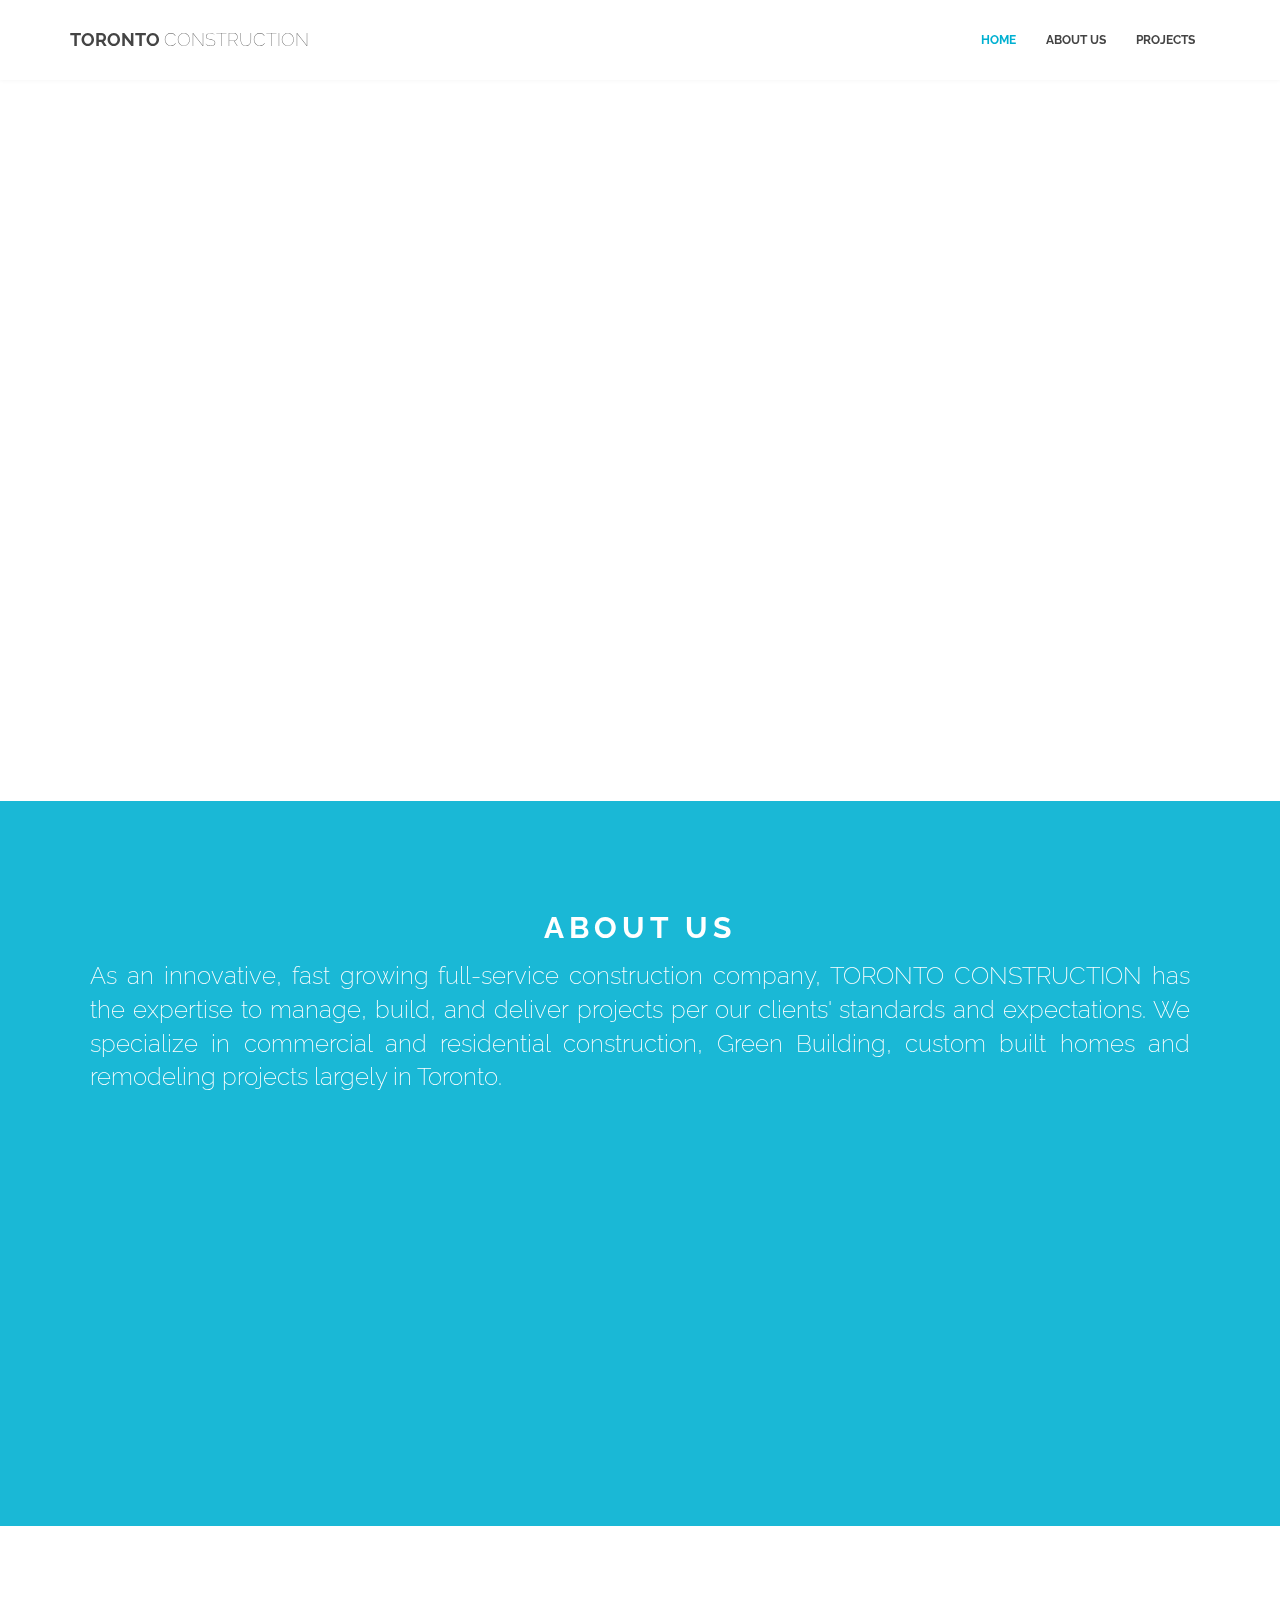
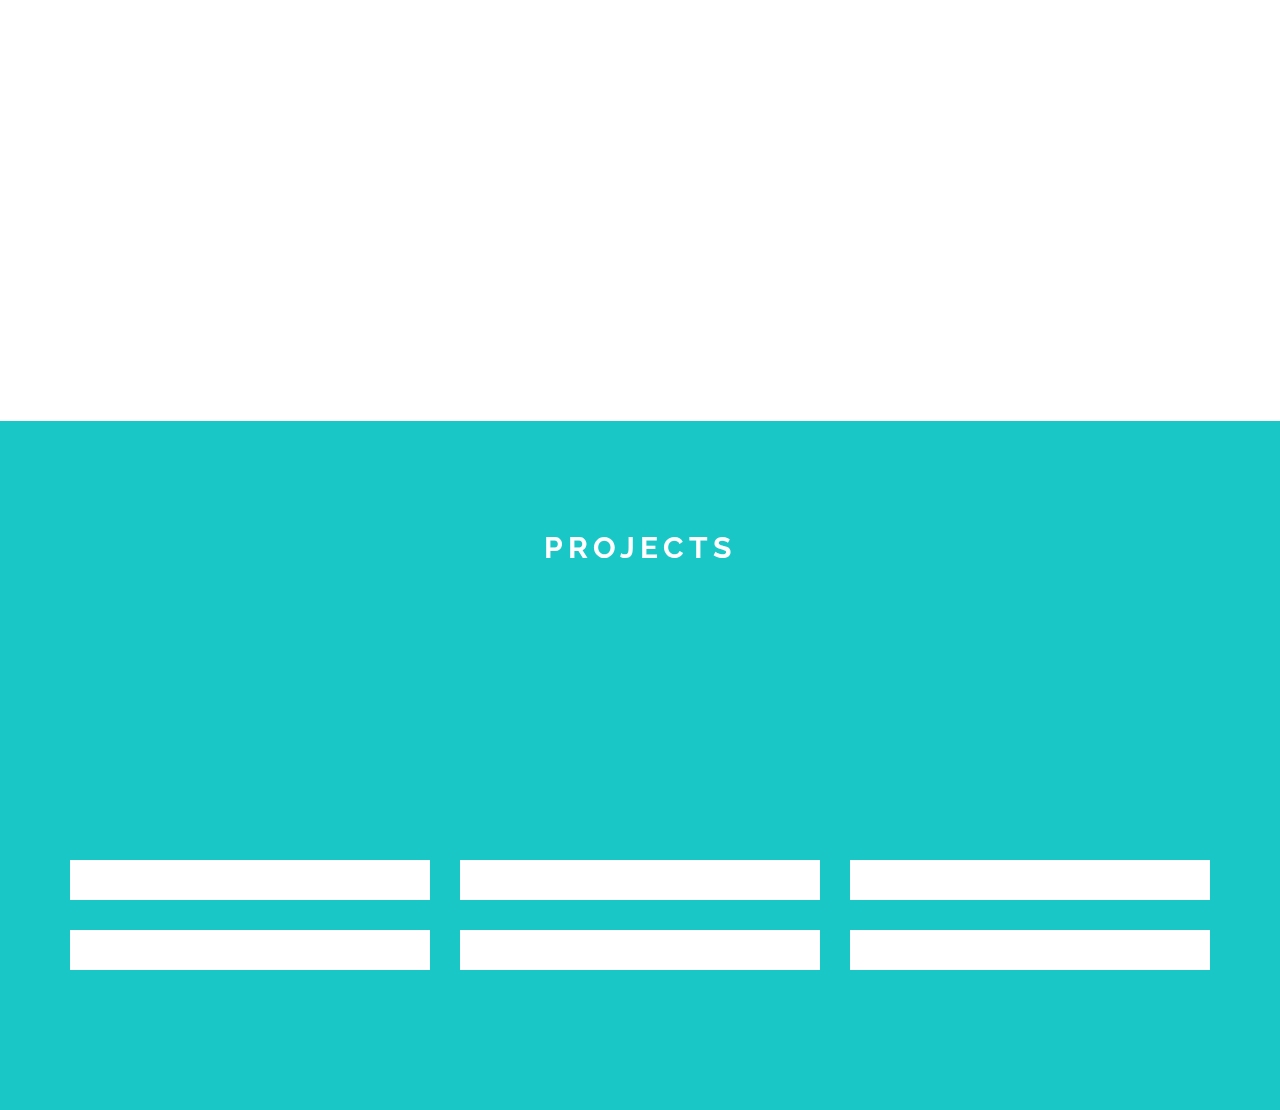
==== public/index.html @ dda2f096 "Second commit" ====
<!DOCTYPE html>
<html lang="en">

<head>

    <meta charset="utf-8">
    <meta name="viewport" content="width=device-width, initial-scale=1.0">

    <title>Toronto Construction</title>

	  <!-- Styles -->
	  <link rel='stylesheet' href='assets/css/bootstrap.min.css'>
	  <link rel='stylesheet' href='assets/css/animate.min.css'>
	  <link rel='stylesheet' href="assets/css/font-awesome.min.css"/>
	  <link rel='stylesheet' href="assets/css/style.css"/>
	
	  <!-- Fonts -->
	  <link href='http://fonts.googleapis.com/css?family=Raleway:200,300,400,500,600,700,800' rel='stylesheet' type='text/css'>

	  <!-- HTML5 shim and Respond.js IE8 support of HTML5 elements and media queries -->
	  <!--[if lt IE 9]>
	  	  <script src="https://oss.maxcdn.com/libs/html5shiv/3.7.0/html5shiv.js"></script>
	  	  <script src="https://oss.maxcdn.com/libs/respond.js/1.3.0/respond.min.js"></script>
	  <![endif]-->
			
	  <!-- Favicon -->
    <link rel="shortcut icon" href="/img/favicon.png" type="image/png">

    <script src="bower_components/angular/angular.js"></script>
    <script src="core/app-nav/app-nav.module.js"></script>
    <script src="core/app-nav/app-nav.component.js"></script>
    <script src="app.module.js"></script>

</head>

<body> 
<div id="parallax"> </div>

<header id="header" class="navbar navbar-inverse navbar-fixed-top" role="banner">
  <div class="container">
	  <div class="navbar-header">
  		<a href="#home" class="navbar-brand">TORONTO <span class="lighter">CONSTRUCTION</span></a>
	  </div>

	<nav class="collapse navbar-collapse bs-navbar-collapse navbar-right" role="navigation">
	<ul class="nav navbar-nav">
		<li>
		<a href="#home">Home</a>
		</li>
		<li>
		<a href="#about">About us</a>
		</li>
		<li>
		<a href="#gallery">Projects</a>
		</li>
		<!--<li>
		<a href="#slider">Testimonials</a>
		</li>
		<li>
		<a href="#faq">FAQ</a>
		</li>
		<li>
		<a href="#contactarea">Contact</a>
		</li>-->
	</ul>
	</nav>
</div>
</header>

<!-- HOME
	================================================== -->
<section id="home" class="section">
<div class="container">
	<div class="row">
		<div class="row align-items-center">
			<div class="hometext">
				<h1 class="wow bounceInDown" data-wow-duration="1s" data-wow-delay="0.1s">TORONTO <span class="lighter">CONSTRUCTION</span></h1>
				<p class="lead wow zoomIn" data-wow-duration="2s" data-wow-delay="0.5s">
					Leading High Performance Builder & Renovator
				</p>
			</div>
		</div>
	</div>
</div>
</section>

<!-- About us
	================================================== -->
<section id="about" class="parallax section" style="background-image: url(http://themepush.com/demo/runcharity/assets/img/1.jpg);">
<div class="wrapsection">
	<div class="parallax-overlay" style="background-color: #01b0d1;opacity:0.9;"></div>
	<div class="container">
		<div class="row">
			<div class="col-md-12">
				<!-- Title -->
				<div class="maintitle">
					<h3 class="section-title"><strong>ABOUT US</strong></h3>
					<p class="lead">
						As an innovative, fast growing full-service construction company, 
            TORONTO CONSTRUCTION has the expertise to manage, build, and deliver 
            projects per our clients' standards and expectations. We specialize 
            in commercial and residential construction, Green Building, 
            custom built homes and remodeling projects largely in Toronto.
					</p>
				</div>
			</div>

			<div class="col-md-4 col-sm-6">
				<div class="service-box wow flipInY" data-wow-duration="1.5s" data-wow-delay="0.1s">
					<span class="glyphicon glyphicon-stats"></span>
					<p>
						Our success can be attributed to our philosophy  transparency throughout the construction process.
          </p>
				</div>
			</div>
			<div class="col-md-4 col-sm-6">
				<div class="service-box wow flipInY" data-wow-duration="1.5s" data-wow-delay="0.2s">
					<span class="glyphicon glyphicon-tree-deciduous"></span>
					<p>
						Although headquartered in Banner Elk, North Carolina, we also have an office in Blowing Rock for your convenience.
					</p>
				</div>
			</div>
			<div class="col-md-4 col-sm-6">

				<div class="service-box wow flipInY" data-wow-duration="1.5s" data-wow-delay="0.4s">
					<span class="glyphicon glyphicon-usd"></span>
					<p>
						We work with our clients to meet and to exceed their expectations for budget, schedule and quality.
					</p>
				</div>

      
      </div>
		</div>
	</div>
</div>
</section>

<!-- Projects
	================================================== -->
<section class="parallax section" style="background-image: url(../../assets/img/landing-page/landing-page1.jpg);">
	<div class="wrapsection">
	<div class="parallax-overlay"></div>
	<div class="container">
		<div class="row">
			<div class="col-md-12 sol-sm-12">
				<div class="maintitle">
					<h3 class="section-title justtitle">Residential</h3>
					<p class="lead bottom0 wow bounceInUp">
						TORONTO CONSTRUCTION takes pride in building your dream custom home and understands that it is an exciting, and sometimes, intimidating journey.
					</p>
				</div>
			</div>
		</div>
	</div>
	</div>
</section>
<section id="gallery" class="parallax section" style="background-image: url(http://themepush.com/demo/runcharity/assets/img/2.jpg);">
<div class="wrapsection">
	<div class="parallax-overlay" style="background-color:#00c1c1;opacity:0.9;"></div>
	<div class="container">
		<div class="row">
			<div class="col-md-12 sol-sm-12">
				<div class="maintitle">
					<h3 class="section-title">Projects</h3>
					<p class="lead wow flipInX">
						Our promise to you is to be there every step of the way, 
						helping you navigate through all aspects of the building process. 
						Our projects are successful thanks to communicating and working 
						closely with our clients and carefully chosen group of architects, 
						engineers, subcontractors and suppliers. Establishing a budget, 
						putting together a construction schedule, understanding the permit
						process and working through the many design decisions along the way,
						are only a few of the key aspects of our collaboration with our clients.
					</p>
				</div>
			</div>
			
			<div class="col-md-4">
				<a href="../../assets/img/projects/1.jpg" title="This is the description">
					<img src="../../assets/img/projects/1.jpg"; alt="" class="image-responsive">
					<div class="description">
						<!--<span class="caption">This is <b>awesome</b></span> -->
						<!--<span class="camera"><i class="fa fa-camera"></i></span>-->
						<div class="clearfix"></div>
					</div>			
				</a>
			</div>
			<div class="col-md-4">
				<a href="../../assets/img/projects/2.jpg" title="This is the description">
				<img src="../../assets/img/projects/2.jpg" alt="" class="image-responsive">
					<div class="description">
						<!--<span class="caption">Great <b>marathon</b></span> -->
						<!--<span class="camera"><i class="fa fa-link"></i></span>-->
						<div class="clearfix"></div>
					</div>
				</a>
			</div>
			<div class="col-md-4">
				<a href="../../assets/img/projects/3.jpg" title="This is the description">
				<img src="../../assets/img/projects/3.jpg" alt="" class="image-responsive">					
					<div class="description">
						<!--<span class="caption">Running <b>miles</b></span> -->
						<!--<span class="camera"><i class="fa fa-heart"></i></span>-->
						<div class="clearfix"></div>
					</div>
				</a>
			</div>
			<div class="col-md-4">
				<a href="../../assets/img/projects/4.jpg" title="This is the description">
				<img src="../../assets/img/projects/4.jpg" alt="" class="image-responsive">					
					<div class="description">
						<!--<span class="caption">Young <b>volunteers</b></span> -->
						<!--<span class="camera"><i class="fa fa-tachometer"></i></span>-->
						<div class="clearfix"></div>
					</div>
				</a>
			</div>
			<div class="col-md-4">
				<a href="../../assets/img/projects/5.jpg" title="This is the description">
				<img src="../../assets/img/projects/5.jpg" alt="" class="image-responsive">					
					<div class="description">
						<!--<span class="caption">Charity <b>concerts</b></span> -->
						<!--<span class="camera"><i class="fa fa-microphone"></i></span>-->
						<div class="clearfix"></div>
					</div>
				</a>
			</div>
			<div class="col-md-4">
				<a href="../../assets/img/projects/6.jpg" title="This is the description">
				<img src="../../assets/img/projects/6.jpg" alt="" class="image-responsive">					
					<div class="description">
						<!--<span class="caption">Generous <b>sponsors</b></span> -->
						<!--<span class="camera"><i class="fa fa-coffee"></i></span>-->
						<div class="clearfix"></div>
					</div>
				</a>
			</div>
		</div>
	</div>
</div>
</section>

<!-- Text Carousel
	================================================== -->
<!--<section id="slider" class="parallax section" style="background-image: url(http://themepush.com/demo/runcharity/assets/img/4.jpg);">
<div class="wrapsection">
	<div class="container">
		<div class="row">
			<div class="col-md-12">
				<div id="Carousel" class="carousel slide">
					<ol class="carousel-indicators">
						<li data-target="#Carousel" data-slide-to="0" class="active"></li>
						<li data-target="#Carousel" data-slide-to="1"></li>
						<li data-target="#Carousel" data-slide-to="2"></li>
					</ol>
					<div class="carousel-inner">
						<div class="item active">
							<blockquote>
								<p class="lead">
									You have not lived today until you have done something for someone who can never repay you.
								</p>
								<small>John Bunyan, Marathon</small>
							</blockquote>
						</div>
						<div class="item">
							<blockquote>
								<p class="lead">
									The simplest acts of kindness are by far more powerful then a thousand heads bowing in prayer.
								</p>
								<small>Mahatma Gandhi</small>
							</blockquote>
						</div>
						<div class="item">
							<blockquote>
								<p class="lead">
									There is no exercise better for the heart than reaching down and lifting people up.
								</p>
								<small>John Holmes, Organizer</small>
							</blockquote>
						</div>
					</div>
					<a class="left carousel-control" href="#Carousel" data-slide="prev">
					<span class="glyphicon glyphicon-chevron-left"></span>
					</a>
					<a class="right carousel-control" href="#Carousel" data-slide="next">
					<span class="glyphicon glyphicon-chevron-right"></span>
					</a>
				</div>
			</div>
		</div>
	</div>
</div>
</section>-->

<!-- FAQ
	================================================== -->
<!--<section id="faq" class="section">
<div class="wrapsection">
	<div class="container">
		<div class="row">
			<div class="col-md-12 sol-sm-12">
				<div class="maintitle">
					<h3 class="section-title">Conditions of <span class="wow bounceInRight">Participation</span></h3>
					<p class="lead">
						Sed gravida, tortor in tincidunt sagittis, ligula lacus ultrices justo, sed mattis sem sem ut ex. Ut nunc elit, auctor et quam sit amet, convallis purus.
					</p>
				</div>
			</div>
		</div>
		<div class="row">
			<div class="col-md-4 col-sm-12">
				<div class="faq-block wow bounceInDown" data-wow-duration="1.5s" data-wow-delay="0s">
					<div class="panel-group">
						<div class="panel panel-default">
							<div class="panel-heading">
								<h4 class="panel-title">
								<a data-toggle="collapse" data-parent="#accordion" href="#collapseOne">
								How old can I be? </a>
								</h4>
							</div>
							<div id="collapseOne" class="panel-collapse collapse">
								<div class="panel-body">
									 How old. This is the detailed answer. It is a long established fact that a reader will be distracted by the readable content of a page when looking at its layout.
								</div>
							</div>
						</div>
						<div class="panel panel-default">
							<div class="panel-heading">
								<h4 class="panel-title">
								<a data-toggle="collapse" data-parent="#accordion" href="#collapseTwo">
								Can we donate clothes? </a>
								</h4>
							</div>
							<div id="collapseTwo" class="panel-collapse collapse">
								<div class="panel-body">
									 Can we? This is the detailed answer. It is a long established fact that a reader will be distracted by the readable content of a page when looking at its layout.
								</div>
							</div>
						</div>
						<div class="panel panel-default">
							<div class="panel-heading">
								<h4 class="panel-title">
								<a data-toggle="collapse" data-parent="#accordion" href="#collapseThree">
								How many miles to run ? </a>
								</h4>
							</div>
							<div id="collapseThree" class="panel-collapse collapse">
								<div class="panel-body">
									 So how many. This is the detailed answer. It is a long established fact that a reader will be distracted by the readable content of a page when looking at its layout.
								</div>
							</div>
						</div>
					</div>
				</div>
			</div>
			<div class="col-md-4 col-sm-12">
				<div class="faq-block wow bounceInDown" data-wow-duration="1.5s" data-wow-delay="0.1s">
					<div class="panel-group">
						<div class="panel panel-default">
							<div class="panel-heading">
								<h4 class="panel-title">
								<a data-toggle="collapse" data-parent="#accordion" href="#collapseFour">
								Can we show sponsors? </a>
								</h4>
							</div>
							<div id="collapseFour" class="panel-collapse collapse">
								<div class="panel-body">
									 Sponsors. This is the detailed answer. It is a long established fact that a reader will be distracted by the readable content of a page when looking at its layout.
								</div>
							</div>
						</div>
						<div class="panel panel-default">
							<div class="panel-heading">
								<h4 class="panel-title">
								<a data-toggle="collapse" data-parent="#accordion" href="#collapseFive">
								Are there free drinks? </a>
								</h4>
							</div>
							<div id="collapseFive" class="panel-collapse collapse">
								<div class="panel-body">
									 Drinks. This is the detailed answer. It is a long established fact that a reader will be distracted by the readable content of a page when looking at its layout.
								</div>
							</div>
						</div>
						<div class="panel panel-default">
							<div class="panel-heading">
								<h4 class="panel-title">
								<a data-toggle="collapse" data-parent="#accordion" href="#collapseSix">
								Is medical exam free ? </a>
								</h4>
							</div>
							<div id="collapseSix" class="panel-collapse collapse">
								<div class="panel-body">
									 Medical. This is the detailed answer. It is a long established fact that a reader will be distracted by the readable content of a page when looking at its layout.
								</div>
							</div>
						</div>
					</div>
				</div>
			</div>
			<div class="col-md-4 col-sm-12">
				<div class="faq-block wow bounceInDown" data-wow-duration="1.5s" data-wow-delay="0.2s">
					<div class="panel-group">
						<div class="panel panel-default">
							<div class="panel-heading">
								<h4 class="panel-title">
								<a data-toggle="collapse" data-parent="#accordion" href="#collapseSeven">
								Do you help with passport? </a>
								</h4>
							</div>
							<div id="collapseSeven" class="panel-collapse collapse">
								<div class="panel-body">
									 Passport. This is the detailed answer. It is a long established fact that a reader will be distracted by the readable content of a page when looking at its layout.
								</div>
							</div>
						</div>
						<div class="panel panel-default">
							<div class="panel-heading">
								<h4 class="panel-title">
								<a data-toggle="collapse" data-parent="#accordion" href="#collapseEight">
								What routes should one follow? </a>
								</h4>
							</div>
							<div id="collapseEight" class="panel-collapse collapse">
								<div class="panel-body">
									 Routes. This is the detailed answer. It is a long established fact that a reader will be distracted by the readable content of a page when looking at its layout.
								</div>
							</div>
						</div>
						<div class="panel panel-default">
							<div class="panel-heading">
								<h4 class="panel-title">
								<a data-toggle="collapse" data-parent="#accordion" href="#collapseNine">
								Do I have to pay a tax? </a>
								</h4>
							</div>
							<div id="collapseNine" class="panel-collapse collapse">
								<div class="panel-body">
									 Tax. This is the detailed answer. It is a long established fact that a reader will be distracted by the readable content of a page when looking at its layout.
								</div>
							</div>
						</div>
					</div>
				</div>
			</div>
		</div>
	</div>
</div>
</section>-->

<!-- Random
	================================================== -->
<!--<section class="whitecolor parallax section" style="background-image: url(http://themepush.com/demo/runcharity/assets/img/5.jpg);">
<div class="wrapsection">
	<div class="container">
	<div class="row">
		<div class="col-md-12 sol-sm-12">
			<div class="maintitle">
				<h3 class="section-title justtitle">Charity <span class="wow flipInX">&amp; love</span> are the same</h3>
				<p class="lead bottom0">
					 Fusce fermentum lectus id turpis suscipit, ut egestas magna volutpat. Donec a purus tellus. Nunc ut dolor eu est gravida auctor quis vitae.
				</p>
			</div>
		</div>
	</div>
	</div>
</div>
</section>-->

<!-- Contact
	================================================== -->
<!--<section id="contactarea" class="parallax section" style="background-image: url(http://themepush.com/demo/runcharity/assets/img/map.png);">
<div class="wrapsection">
	<div class="parallax-overlay" style="background-color: #1cbb9b;opacity:0.95;"></div>
	<div class="container">
		<div class="row">
			<div class="col-md-12">
				<div class="maintitle">
					<h3 class="section-title">Get in Touch</h3>
					<p class="lead">
						If you have questions about our events, don't hesitate to send us your message. This is a real working contact form, test it!
					</p>
				</div>
				<form id="contact" name="contact" method="post" class="text-left">
					<fieldset>
						<div class="row">
							<div class="col-md-4 wow fadeIn animated animated" data-wow-delay="0.1s" data-wow-duration="2s">
								<label for="name">Name<span class="required">*</span></label>
								<input type="text" name="name" id="name" size="30" value="" required/>
							</div>
							<div class="col-md-4 wow fadeIn animated" data-wow-delay="0.3s" data-wow-duration="2s">
								<label for="email">Email<span class="required">*</span></label>
								<input type="text" name="email" id="email" size="30" value="" required/>
							</div>
							<div class="col-md-4 wow fadeIn animated" data-wow-delay="0.3s" data-wow-duration="2s">
								<label for="phone">Phone</label>
								<input type="text" name="phone" id="phone" size="30" value=""/>
							</div>
						</div>
						<div class="wow fadeIn animated" data-wow-delay="0.3s" data-wow-duration="1.5" style="margin-top:15px;">
							<label for="message">Message<span class="required">*</span></label>
							<textarea name="message" id="message" required></textarea>
						</div>
						<div class="wow fadeIn animated" data-wow-delay="0.3" data-wow-duration="1.5s">
							<input id="submit" type="submit" name="submit" value="Send"/>
						</div>
					</fieldset>
				</form>
				<div id="success">		
					<p class="contactalert">
						Your message was sent succssfully! I will be in touch as soon as I can.
					</p>			
				</div>
				<div id="error">			
					<p class="contactalert">
						 Something went wrong, try refreshing and submitting the form again.
					</p>			
				</div>
			</div>
		</div>
	</div>
</div>
</section>-->

<!-- Credits 
=============================================== -->
<!--<section id="credits" class="text-center">
	<span class="social wow zoomIn">
	<a href="#"><i class="fa fa-facebook"></i></a>
	<a href="#"><i class="fa fa-twitter"></i></a>
	<a href="#"><i class="fa fa-skype"></i></a>
	<a href="#"><i class="fa fa-linkedin"></i></a>
	<a href="#"><i class="fa fa-pinterest"></i></a>
	<a href="#"><i class="fa fa-google-plus"></i></a>
	</span><br/>
	Copyright &copy; <a href="#">Your Agency</a> 
	<br/>Template By <i class="fa fa-heart"></i> WowThemes.Net
</section>-->


<script src="assets/js/jquery.min.js"></script>
<script src="assets/js/bootstrap.min.js"></script>
<script src="assets/js/waypoints.min.js"></script>
<script src="assets/js/jquery.scrollTo.min.js"></script>
<script src="assets/js/jquery.localScroll.min.js"></script>
<script src="assets/js/jquery.magnific-popup.min.js"></script>
<script src="assets/js/validate.js"></script>
<script src="assets/js/common.js"></script>
</body>

</html>
---- public/assets/css/style.css ----
body {
	color:#444;
	font:normal 16px "Raleway","Helvetica Neue",Helvetica,Arial,sans-serif;
	font-weight:300;
	background-color:#fff;
	overflow-x:hidden;
	line-height:1.5;
}
a {
	color:#3498db;
	cursor:pointer;
	text-decoration:none;
		-moz-transition:all .2s;
	-o-transition:all .2s;
	-webkit-transition:all .2s;
	transition:all .2s;
}
a:hover,a:focus {
	color:#3498db;
	outline:none;
	text-decoration:none;
}
h1,h2,h3,h4,h5,h6,.h1,.h2,.h3,.h4,.h5,.h6 {
	font-family:"Raleway","Helvetica Neue",Helvetica,Arial,sans-serif;
	font-weight:bold;
	margin-bottom:15px;
	margin-top:0;
}
h1 {
	font-size:38px;
}
h2 {
	font-size:32px;
}
h3 {
	font-size:24px;
	display:block;
}
h4 {
	font-size:20px;
}
h5 {
	font-size:18px;
}
h6 {
	font-size:16px;
}
p.lead {
	font-size:24px;
	font-weight:200;
}
p {
	margin-bottom:20px;
}
p:last-child {
	margin-bottom:0;
}
ul,ol {
	margin-bottom:20px;
}
blockquote {
	padding-top:0;
	padding-bottom:0;
	border-color:#1ABC9C;
}
blockquote small {
	color:inherit;
}
pre {
	background-color:rgba(255,255,255,.5);
	border-color:rgba(0,0,0,.1);
	margin-bottom:20px;
}
.lighter {
	font-weight:100;
}
img {
	max-width: 100%;
}

/*	Home	==================================================*/
#home {
	margin-top:140px;
	padding:0;
	color:#FFF;
}
#home .hometext {
	padding-top:50px;
	padding-bottom: 510px;
	text-align: center;
}
#home h1 {
	font-size:50px;
}
#home p.lead {
	font-size:1.4em;
}
#home .btn {
	font-size:12px;
}

/*	Section	==================================================*/

.active-section {
	top:0px;
}
.navbar.active-section {
	top:0 !important;
}
.section-title {
	text-transform:uppercase;
	font-size:30px;
	letter-spacing:5px;
}
.whitecolor {
	color: #fff;
}
/*	Button & Label	==================================================*/
.alert {
	color:#FFF;
	border:none;
}
[class^="alert-"] .alert-link,[class*=" alert-"] .alert-link {
	color:#FFF;
	font-weight:300;
	text-decoration:underline;
}
.btn,.label {
	border-radius:0px;
	-moz-border-radius:0px;
	-webkit-border-radius:0px;
	-moz-transition:all .2s;
	-o-transition:all .2s;
	-webkit-transition:all .2s;
	transition:all .2s;
}
.btn {
	font-weight:400;
	text-transform:uppercase;
	font-size:13px;
	letter-spacing:3px;
}
.btn:hover,.btn:focus {
	outline:none;
}
.btn-link {
	color:#1abc9c;
}
.btn-link:hover,.btn-link:focus {
	color:#16a085;
}
.btn-default,.label-default {
	border-color:#FFF;
	color:#fff;
	background-color:transparent;
	border-width:2px;
	padding:15px 20px;
}
.btn-default:hover,.btn-default:focus {
	background-color:#F9FAFD;
	border-color:#F9FAFD;
	color:#444;
}
.btn-success,.label-success,.alert-success {
	background-color:#FFF;
	border-color:#FFF;
	color:#1E2024;
}
.btn-success:hover,.btn-success:focus {
	border-color:#FFF;
	background-color:#FFF;
	color:#000;
}
.btn-primary,.label-primary {
	background-color:#444;
	border-color:#444;
}
.btn-primary:hover,.btn-primary:focus {
	background-color:#d33c00;
	border-color:#d33c00;
}
.btn-info,.label-info,.alert-info {
	background-color:#FFF;
	border-color:#FFF;
	color:#01B0D1;
}
.btn-info:hover,.btn-info:focus {
	background-color:#FFF;
	border-color:#FFF;
	color:#0299b8;
}
.btn-warning,.label-warning,.alert-warning {
	background-color:#e67e22;
	border-color:#e67e22;
}
.btn-warning:hover,.btn-warning:focus {
	background-color:#d35400;
	border-color:#d35400;
}
.btn-danger,.label-danger,.alert-danger {
	background-color:#e74c3c;
	border-color:#e74c3c;
}
.btn-danger:hover,.btn-danger:focus {
	background-color:#c0392b;
		border-color: #c0392b;
}
/*	Tab & Collapse Skin	==================================================*/
.tab-pane {
	padding:15px 0;
	margin-bottom:5px;
}
.nav-tabs {
	border-bottom-color:#ecf0f1;
}
.nav-tabs>li>a {
	padding:10px 0;
	margin-right:30px;
	color:inherit;
	font-size:16px;
	border:none;
	border-bottom:1px solid rgba(255,255,255,0);
}
.nav .open>a,.nav .open>a:hover,.nav .open>a:focus {
	background:transparent;
	border:none;
	border-color:rgba(255,255,255,0);
}
.nav>li>a:hover,.nav>li>a:focus {
	background-color:#ecf0f1;
}
.nav-tabs>li>a:hover,.nav-tabs>li>a:focus {
	color:#1abc9c;
	background:transparent;
}
.nav-tabs>li.active>a,.nav-tabs>li.active>a:hover,.nav-tabs>li.active>a:focus {
	background:transparent;
	border:none;
	color:#1abc9c;
	border-bottom:1px solid #1abc9c;
}
.nav-pills>li.active>a,.nav-pills>li.active>a:hover,.nav-pills>li.active>a:focus {
	background-color:#1abc9c;
}
.nav .caret,.nav a:hover .caret {
	border-top-color:#1abc9c;
	border-bottom-color:#1abc9c;
}
.dropdown-menu>.active>a,.dropdown-menu>.active>a:hover,.dropdown-menu>.active>a:focus {
	background-color:#1abc9c;
}
.navbar-inverse .navbar-collapse,.navbar-inverse .navbar-form {
	border-color:#bdc3c7;
}
.navbar-inverse .navbar-toggle {
	background-color:#34495e;
	border-color:#2c3e50;
	margin-top:23px;
}
.navbar-inverse .navbar-toggle:focus {
	outline:none;
}
.panel {
	box-shadow:none;
	-webkit-box-shadow:none;
	-moz-box-shadow:none;
}
.panel-default {
	border-color:#eee;
}
.panel-default:last-child {
	margin-bottom:25px;
}
.panel-default>.panel-heading {
	background:#fff;
	color:#444;
}
.panel-heading {
	padding:20px 25px;
}
.panel-default>.panel-heading a:hover {
	color:#01b0d1;
}
.panel-default>.panel-heading+.panel-collapse .panel-body {
		border-top:1px solid #eee;
}
.panel-group .panel {
	border-radius: 0;
}
/*	Form	==================================================*/
label {
	font-weight:300;
}
.input-group {
	margin-bottom:10px;
}
.form-control {
	font-weight:300;
	border-color:#ecf0f1;
	background-color:#ecf0f1;
		border-radius:0px;
	-webkit-border-radius:0px;
	-moz-border-radius:0px;
		box-shadow:none;
	-webkit-box-shadow:none;
	-moz-box-shadow:none;
		-moz-transition:all .2s;
	-o-transition:all .2s;
	-webkit-transition:all .2s;
	transition:all .2s;
}
.form-control[disabled],.form-control[readonly],fieldset[disabled] .form-control,.form-control[disabled]:hover,.form-control[readonly]:hover,fieldset[disabled] .form-control:hover,.form-control[disabled]:focus,.form-control[readonly]:focus,fieldset[disabled] .form-control:focus {
	background-color:#ecf0f1;
}
.form-control:hover,.form-control:focus {
	outline:none;
	border-color:#ecf0f1;
	background-color:#FFF;
		box-shadow:none;
	-webkit-box-shadow:none;
	-moz-box-shadow:none;
}
.form-control:-moz-placeholder {
	color:#bdc3c7;
	font-weight:300;
}
.form-control::-moz-placeholder {
	color:#bdc3c7;
	font-weight:300;
}
.form-control:-ms-input-placeholder {
	color:#bdc3c7;
	font-weight:300;
}
.form-control::-webkit-input-placeholder {
	color:#bdc3c7;
	font-weight:300;
}
.input-group-addon {
	background-color:#FFF;
	border-color:#ecf0f1;
	color:#ecf0f1;
}
[class^="has-"] .form-control,[class*=" has-"] .form-control {
	color:#FFF;
}
.has-success .help-block,.has-success .control-label,.has-success .radio,.has-success .checkbox,.has-success .radio-inline,.has-success .checkbox-inline {
	color:#2ecc71;
}
.has-success .form-control {
	border-color:#2ecc71;
	background-color:#2ecc71;
}
.has-success .form-control:hover,.has-success .form-control:focus {
	border-color:#2ecc71;
	background-color:#FFF;
	color:#2ecc71;
		box-shadow:none;
	-webkit-box-shadow:none;
	-moz-box-shadow:none;
}
.has-warning .help-block,.has-warning .control-label,.has-warning .radio,.has-warning .checkbox,.has-warning .radio-inline,.has-warning .checkbox-inline {
	color:#e67e22;
}
.has-warning .form-control {
	border-color:#e67e22;
	background-color:#e67e22;
}
.has-warning .form-control:hover,.has-warning .form-control:focus {
	background-color:#FFF;
	border-color:#e67e22;
	color:#e67e22;
		box-shadow:none;
	-webkit-box-shadow:none;
	-moz-box-shadow:none;
}
.has-error .help-block,.has-error .control-label,.has-error .radio,.has-error .checkbox,.has-error .radio-inline,.has-error .checkbox-inline {
	color:#e74c3c;
}
.has-error .form-control {
	border-color:#e74c3c;
	background-color:#e74c3c;
}
.has-error .form-control:hover,.has-error .form-control:focus {
	background-color:#FFF;
	border-color:#e74c3c;
	color:#e74c3c;
		box-shadow:none;
	-webkit-box-shadow:none;
	-moz-box-shadow: none;
}
/*	Header	==================================================*/
#header {
	box-shadow:0 0 5px rgba(0,0,0,.05);
	-webkit-box-shadow:0 0 5px rgba(0,0,0,.05);
	-moz-box-shadow: 0 0 5px rgba(0,0,0,.05);
}
/*	Parallax Background	==================================================*/
#parallax {
	height:100%;
	width:100%;
	top:0;
	position:fixed;
	background-image:url("../../img/main.jpg");
	background-position:center center;
	background-repeat:no-repeat;
	-webkit-background-size: cover;
	-moz-background-size: cover;
	-o-background-size: cover;
	background-size: cover;
	z-index: -100;
}
/*	Navbar	==================================================*/
.navbar-inverse .navbar-brand {
	padding:30px 15px;
	margin-right:30px;
	color:inherit;
	text-transform:uppercase;
	font-weight:bold;
}
.navbar-inverse .navbar-brand:hover,.navbar-inverse .navbar-brand:focus {
	color:#000;
}
.navbar-inverse {
	background-color:#FFF;
		border:none;
}
.navbar-right button {
	margin:23px 0;
}
.navbar-nav>li>a {
	padding:30px 0;
	margin:0 15px;
}
.navbar-inverse .navbar-nav>li>a {
	color:inherit;
	text-transform:uppercase;
	font-size:12px;
	font-weight:bold;
}
.navbar-inverse .navbar-nav>li>a:hover,.navbar-inverse .navbar-nav>li>a:focus,.navbar-inverse .navbar-nav>.active>a,.navbar-inverse .navbar-nav>.active>a:hover,.navbar-inverse .navbar-nav>.active>a:focus {
	background-color:transparent;
	background-color:rgba(255,255,255,0);
	color:#01b0d1;
}
.header-button {
	margin-left: 15px;
}

/*	Features	==================================================*/
#features {
	background-color:#01B0D1;
	color:#FFF;
}
.maintitle h1 {
	text-transform:uppercase;
}
.maintitle,.service-box {
	text-align:center;
}
.maintitle .lead {
	max-width:1200px;
	margin:0px auto;
	margin-bottom:80px;
	padding-left:20px;
	padding-right:20px;
	text-align: justify;
}
.service-box {
	margin-bottom:30px;
	background-color:#fff;
	color:#444;
	padding:30px;
	  position: relative;
}
.service-box .glyphicon {
	font-size:60px;
	margin-bottom:20px;
}
.service-box img {
	margin-bottom: 29px;
}

/*	Gallery	==================================================*/ 

#gallery img {
	width:100%;
	height:auto;
		transition:all .3s ease-in-out;
}
#gallery img:hover {
	transform:scale(1.3);
}
#gallery a {
	display:block;
	overflow:hidden;
	margin-bottom:30px;
}
#gallery a img {
	margin-bottom:0px;
	display:block;
	width:100%;
	max-width:100%;
}
#gallery .description {
	background-color:#fff;
	display:block;
	padding:20px 15px;
	color:#333;
	text-transform:uppercase;
	clear:both;
	position: relative;
}
#gallery .caption {
	float:left;
}
#gallery .camera {
	float:right;
}
#gallery a.btn {
	display:inline-block;
}
/*	Faq==================================================*/ 
#faq {
	background-color:#F9FAFD;
}
.faq-block {
	margin:0px;
}
/*	Slider	==================================================*/ 
#slider {	
	color:#FFF;
}
.carousel-control.left,.carousel-control.right {
	background-image:none;
}
.carousel-control {
	color:#FFF;
	opacity:1;
	text-shadow:none;
}
.carousel-control:hover {
	color:#CCC;
}
.carousel-indicators li {
	border-color:#FFF;
	margin:0 2px;
	height:15px;
	width:15px;
	border-radius:10px;
	-webkit-border-radius:10px;
	-moz-border-radius:10px;
	margin:0 2px;
		-moz-transition:all .2s;
	-o-transition:all .2s;
	-webkit-transition:all .2s;
	transition:all .2s;
}
.carousel-indicators .active {
	height:15px;
	width:15px;
	border-radius:10px;
	-webkit-border-radius:10px;
	-moz-border-radius:10px;
	margin:0 2px;
	background-color:#FFF;
	border:1px solid #FFF;
}
.carousel.slide {
	-moz-transition:all .2s;
	-o-transition:all .2s;
	-webkit-transition:all .2s;
	transition:all .2s;
}
.carousel-inner blockquote {
	border:none;
	text-align:center;
	padding:40px 10%;
}
.carousel-inner blockquote small {
	font-size:14px;
	text-transform:uppercase;
	font-weight:400;
}
.carousel-inner blockquote p {
	font-size:36px;
}
.carousel-control .glyphicon {
	left:50%;
	margin-top:-10px;
	margin-left:-10px;
	font-size:20px;
}
.carousel-indicators {
	bottom:-20px;
}
.carousel-control {
	background:transparent;
	position:absolute;
	top:50%;
	margin-top:0px;
		border-radius:20px;
	-webkit-border-radius:20px;
	-moz-border-radius:20px;
		height:40px;
	width:40px;
}
/*	Contact Area	==================================================*/ 
#contactarea {
	text-align:center;
}
#contactarea .maintitle p.lead {
	margin-bottom:40px;
}
#contactarea form {
	max-width:800px;
	margin:0px auto;
}
#contactarea .input-lg,#contactarea .btn-lg {
	padding:20px 25px;
	height:65px;
}
#contact label {
	text-transform:uppercase;
	font-weight:300;
	 letter-spacing:3px;
	 font-size:13px;
}
#contact input,#contact select,#contact textarea {
	font-family:inherit;
	font-size:inherit;
	line-height:inherit;
	width:100%;
	border:0px;
	color:#333;
	background-color:#fff;
	border:0;
}
#contact input,#contact select {
		height:40px;
	margin-bottom:0px;
}
#contact input#submit {
	width:auto;
	margin-top:20px;
	background-color:rgba(0,0,0,0.3);
	border:0;
	color:#fff;
	padding:0px 20px;
	font-weight:400;
	text-transform:uppercase;
	letter-spacing:3px;
	font-size:14px;
}
#contact textarea {
	height:180px;
}
.required {
	color:#fff;
}
#success,#error {
	display:none
}
#success span,#erro span {
	display:block;
	position:absolute;
	top:0;
	width:100%
}
#success span p,#error span p {
	margin-top:6em
}
#success span p {
	color:#9bd32d;
}
#error span p {
	color:#c0392b;
}
.error.contactalert {
	text-transform:none;
	font-style:italic;
	display:inline-block;
}
.footer {
	padding:70px 0 60px 0;
}
.footer ul.social-icons li {
	width:20px;
	height:20px;
	position:relative;
	background:#fff;
	border:2px solid #ccc;
	border-radius:50%;
}
.footer ul.social-icons li a {
	color:#666;
}
.contactalert {  
	margin-top: 20px;
	border: 1px solid;
	display: inline-block;
	padding: 20px;
}
#credits {
	padding:30px 0;
	text-transform:uppercase;
	font-size:13px;
	line-height: 1.6;
}
#credits a {
	color:inherit;
}
#credits .social i {
	border:1px solid #ccc;
	height:30px;
	width:30px;
	line-height:30px;
	border-radius:50%;
	margin-left:2px;
	color:#999;
	text-align:center;
	margin-bottom:15px;
	display:inline-block;
}
#credits .social i:hover {
	color: #333;
}
/*	Magnific Popup	==================================================*/
.mfp-bg {
	top:0;
	left:0;
	width:100%;
	height:100%;
	z-index:1042;
	overflow:hidden;
	position:fixed;
	background:#0b0b0b;
	opacity:0.8;
	filter:alpha(opacity=80);
}
.mfp-wrap {
	top:0;
	left:0;
	width:100%;
	height:100%;
	z-index:1043;
	position:fixed;
	outline:none !important;
	-webkit-backface-visibility:hidden;
}
.mfp-container {
	text-align:center;
	position:absolute;
	width:100%;
	height:100%;
	left:0;
	top:0;
	padding:0 8px;
	-webkit-box-sizing:border-box;
	-moz-box-sizing:border-box;
	box-sizing:border-box;
}
.mfp-container:before {
	content:'';
	display:inline-block;
	height:100%;
	vertical-align:middle;
}
.mfp-align-top .mfp-container:before {
	display:none;
}
.mfp-content {
	position:relative;
	display:inline-block;
	vertical-align:middle;
	margin:0 auto;
	text-align:left;
	z-index:1045;
}
.mfp-inline-holder .mfp-content,.mfp-ajax-holder .mfp-content {
	width:100%;
	cursor:auto;
}
.mfp-ajax-cur {
	cursor:progress;
}
.mfp-zoom-out-cur,.mfp-zoom-out-cur .mfp-image-holder .mfp-close {
	cursor:-moz-zoom-out;
	cursor:-webkit-zoom-out;
	cursor:zoom-out;
}
.mfp-zoom {
	cursor:pointer;
	cursor:-webkit-zoom-in;
	cursor:-moz-zoom-in;
	cursor:zoom-in;
}
.mfp-auto-cursor .mfp-content {
	cursor:auto;
}
.mfp-close,.mfp-arrow,.mfp-preloader,.mfp-counter {
	-webkit-user-select:none;
	-moz-user-select:none;
	user-select:none;
}
.mfp-loading.mfp-figure {
	display:none;
}
.mfp-hide {
	display:none !important;
}
.mfp-preloader {
	color:#CCC;
	position:absolute;
	top:50%;
	width:auto;
	text-align:center;
	margin-top:-0.8em;
	left:8px;
	right:8px;
	z-index:1044;
}
.mfp-preloader a {
	color:#CCC;
}
.mfp-preloader a:hover {
	color:#FFF;
}
.mfp-s-ready .mfp-preloader {
	display:none;
}
.mfp-s-error .mfp-content {
	display:none;
}
button.mfp-close,button.mfp-arrow {
	overflow:visible;
	cursor:pointer;
	background:transparent;
	border:0;
	-webkit-appearance:none;
	display:block;
	outline:none;
	padding:0;
	z-index:1046;
	-webkit-box-shadow:none;
	box-shadow:none;
}
button::-moz-focus-inner {
	padding:0;
	border:0;
}
.mfp-close {
	width:44px;
	height:44px;
	line-height:44px;
	position:absolute;
	right:0;
	top:0;
	text-decoration:none;
	text-align:center;
	opacity:0.65;
	filter:alpha(opacity=65);
	padding:0 0 18px 10px;
	color:#FFF;
	font-style:normal;
	font-size:28px;
	font-family:Arial,Baskerville,monospace;
}
.mfp-close:hover,.mfp-close:focus {
	opacity:1;
	filter:alpha(opacity=100);
}
.mfp-close:active {
	top:1px;
}
.mfp-close-btn-in .mfp-close {
	color:#333;
}
.mfp-image-holder .mfp-close,.mfp-iframe-holder .mfp-close {
	color:#FFF;
	right:-6px;
	text-align:right;
	padding-right:6px;
	width:100%;
}
.mfp-counter {
	position:absolute;
	top:0;
	right:0;
	color:#CCC;
	font-size:12px;
	line-height:18px;
	white-space:nowrap;
}
.mfp-arrow {
	position:absolute;
	opacity:0.65;
	filter:alpha(opacity=65);
	margin:0;
	top:50%;
	margin-top:-55px;
	padding:0;
	width:90px;
	height:110px;
	-webkit-tap-highlight-color:rgba(0,0,0,0);
}
.mfp-arrow:active {
	margin-top:-54px;
}
.mfp-arrow:hover,.mfp-arrow:focus {
	opacity:1;
	filter:alpha(opacity=100);
}
.mfp-arrow:before,.mfp-arrow:after,.mfp-arrow .mfp-b,.mfp-arrow .mfp-a {
	content:'';
	display:block;
	width:0;
	height:0;
	position:absolute;
	left:0;
	top:0;
	margin-top:35px;
	margin-left:35px;
	border:medium inset transparent;
}
.mfp-arrow:after,.mfp-arrow .mfp-a {
	border-top-width:13px;
	border-bottom-width:13px;
	top:8px;
}
.mfp-arrow:before,.mfp-arrow .mfp-b {
	border-top-width:21px;
	border-bottom-width:21px;
	opacity:0.7;
}
.mfp-arrow-left {
	left:0;
}
.mfp-arrow-left:after,.mfp-arrow-left .mfp-a {
	border-right:17px solid #FFF;
	margin-left:31px;
}
.mfp-arrow-left:before,.mfp-arrow-left .mfp-b {
	margin-left:25px;
	border-right:27px solid #3F3F3F;
}
.mfp-arrow-right {
	right:0;
}
.mfp-arrow-right:after,.mfp-arrow-right .mfp-a {
	border-left:17px solid #FFF;
	margin-left:39px;
}
.mfp-arrow-right:before,.mfp-arrow-right .mfp-b {
	border-left:27px solid #3F3F3F;
}
.mfp-iframe-holder {
	padding-top:40px;
	padding-bottom:40px;
}
.mfp-iframe-holder .mfp-content {
	line-height:0;
	width:100%;
	max-width:900px;
}
.mfp-iframe-holder .mfp-close {
	top:-40px;
}
.mfp-iframe-scaler {
	width:100%;
	height:0;
	overflow:hidden;
	padding-top:56.25%;
}
.mfp-iframe-scaler iframe {
	position:absolute;
	display:block;
	top:0;
	left:0;
	width:100%;
	height:100%;
	box-shadow:0 0 8px rgba(0,0,0,0.6);
	background: #000;
}
/* Main image in popup */
img.mfp-img {
	width:auto;
	max-width:100%;
	height:auto;
	display:block;
	line-height:0;
	-webkit-box-sizing:border-box;
	-moz-box-sizing:border-box;
	box-sizing:border-box;
	padding:40px 0 40px;
	margin: 0 auto;
}
/* The shadow behind the image */
.mfp-figure {
	line-height:0;
}
.mfp-figure:after {
	content:'';
	position:absolute;
	left:0;
	top:40px;
	bottom:40px;
	display:block;
	right:0;
	width:auto;
	height:auto;
	z-index:-1;
	box-shadow:0 0 8px rgba(0,0,0,0.6);
	background:#444;
}
.mfp-figure small {
	color:#BDBDBD;
	display:block;
	font-size:12px;
	line-height:14px;
}
.mfp-figure figure {
	margin:0;
}
.mfp-bottom-bar {
	margin-top:-36px;
	position:absolute;
	top:100%;
	left:0;
	width:100%;
	cursor:auto;
}
.mfp-title {
	text-align:left;
	line-height:18px;
	color:#F3F3F3;
	word-wrap:break-word;
	padding-right:36px;
}
.mfp-image-holder .mfp-content {
	max-width:100%;
}
.mfp-gallery .mfp-image-holder .mfp-figure {
	cursor: pointer;
}
@media screen and (max-width:800px) and (orientation:landscape),screen and (max-height:300px) {
	/** * Remove all paddings around the image on small screen */
	.mfp-img-mobile .mfp-image-holder {
			padding-left:0;
			padding-right:0;
	}
	.mfp-img-mobile img.mfp-img {
			padding:0;
	}
	.mfp-img-mobile .mfp-figure:after {
			top:0;
			bottom:0;
	}
	.mfp-img-mobile .mfp-figure small {
			display:inline;
			margin-left:5px;
	}
	.mfp-img-mobile .mfp-bottom-bar {
			background:rgba(0,0,0,0.6);
			bottom:0;
			margin:0;
			top:auto;
			padding:3px 5px;
			position:fixed;
			-webkit-box-sizing:border-box;
			-moz-box-sizing:border-box;
			box-sizing:border-box;
	}
	.mfp-img-mobile .mfp-bottom-bar:empty {
			padding:0;
	}
	.mfp-img-mobile .mfp-counter {
			right:5px;
			top:3px;
	}
	.mfp-img-mobile .mfp-close {
			top:0;
			right:0;
			width:35px;
			height:35px;
			line-height:35px;
			background:rgba(0,0,0,0.6);
			position:fixed;
			text-align:center;
			padding:0;
	}
}
@media all and (max-width:900px) {
	.mfp-arrow {
			-webkit-transform:scale(0.75);
			transform:scale(0.75);
	}
	.mfp-arrow-left {
			-webkit-transform-origin:0;
			transform-origin:0;
	}
	.mfp-arrow-right {
			-webkit-transform-origin:100%;
			transform-origin:100%;
	}
	.mfp-container {
			padding-left:6px;
			padding-right:6px;
	}
}
.mfp-ie7 .mfp-img {
	padding:0;
}
.mfp-ie7 .mfp-bottom-bar {
	width:600px;
	left:50%;
	margin-left:-300px;
	margin-top:5px;
	padding-bottom:5px;
}
.mfp-ie7 .mfp-container {
	padding:0;
}
.mfp-ie7 .mfp-content {
	padding-top:44px;
}
.mfp-ie7 .mfp-close {
	top:0;
	right:0;
	padding-top:0;
}
/*	Common	==================================================*/ 
.wrapsection {  
    padding-top:110px;
	padding-bottom:110px;
    position: relative;
  }

.parallax.section .container{
	position: relative;
	z-index: 4;
}
.justtitle {
	margin-top:80px;
}
.parallax {
	background-repeat: no-repeat;
	background-attachment: fixed;
	background-size: cover;
	overflow: hidden;
	z-index: 1;	
	color:#fff;
}
.parallax-overlay {
	position: absolute;
	top: 0;
	bottom: 0;
	right: 0;
	left: 0;
	z-index: 2;
}
/*	Responsive	==================================================*/ 
@media (max-width:991px) {
	.service-box {
					margin-bottom:30px;
	}
	#image img.img-responsive {
					margin-left:auto;
					margin-right:auto;
	}	
	.navbar-nav>li>a {
					margin:0 7px;
	}
}
@media (max-width:767px) {
	.section,.parallax.section .container {
					padding-top:30px;
					padding-bottom:30px;
	}
	.service-box,.img-responsive,.carousel {
					margin-bottom:30px;
	}
	.maintitle .lead {
					margin-left:0;
					margin-right:0;
	}
	.container {
					max-width:690px;
					padding-left:30px;
					padding-right:30px;
	}	
	.navbar-nav>li>a {
					padding:10px;
	}
	.header-button {
					margin:0;
	}
	#home .hometext {
					padding: 90px 0px;
	}
}
@media (max-width:767px) {
	body {
					font-size:14px;
	}
	h1 {
					font-size:28px;
	}
	h2,.carousel-inner blockquote p {
					font-size:24px;
	}
	h3 {
					font-size:20px;
	}
	h4 {
					font-size:18px;
	}
	h5 {
					font-size:16px;
	}
	h6 {
					font-size:14px;
	}
	p.lead {
					font-size:18px;
	}
	.section {
					padding:60px 0;
	}
	.maintitle p.lead {
					margin-bottom:40px;
	}
	.service-box,.img-responsive,.carousel {
					margin-bottom:30px;
	}
	.maintitle .lead {
					margin-left:0;
					margin-right:0;
	}
	.container {
					max-width:690px;
					padding-left:30px;
					padding-right:30px;
	}	
}
@media (max-width:490px) {
	.wow {
					visibility: visible !important;
					-webkit-animation: none !important;
					 -moz-animation: none !important;
					   -o-animation: none !important;
					  -ms-animation: none !important;
						  animation: none !important;
	}
	.container {
					max-width:430px;
					padding-left:30px;
					padding-right:30px;
	}
	#hero h1 {
					font-size:38px;
	}
	#hero p.lead {
					font-size:1.5em;
	}	
	.faq-block {
					margin: 0;
	}
}
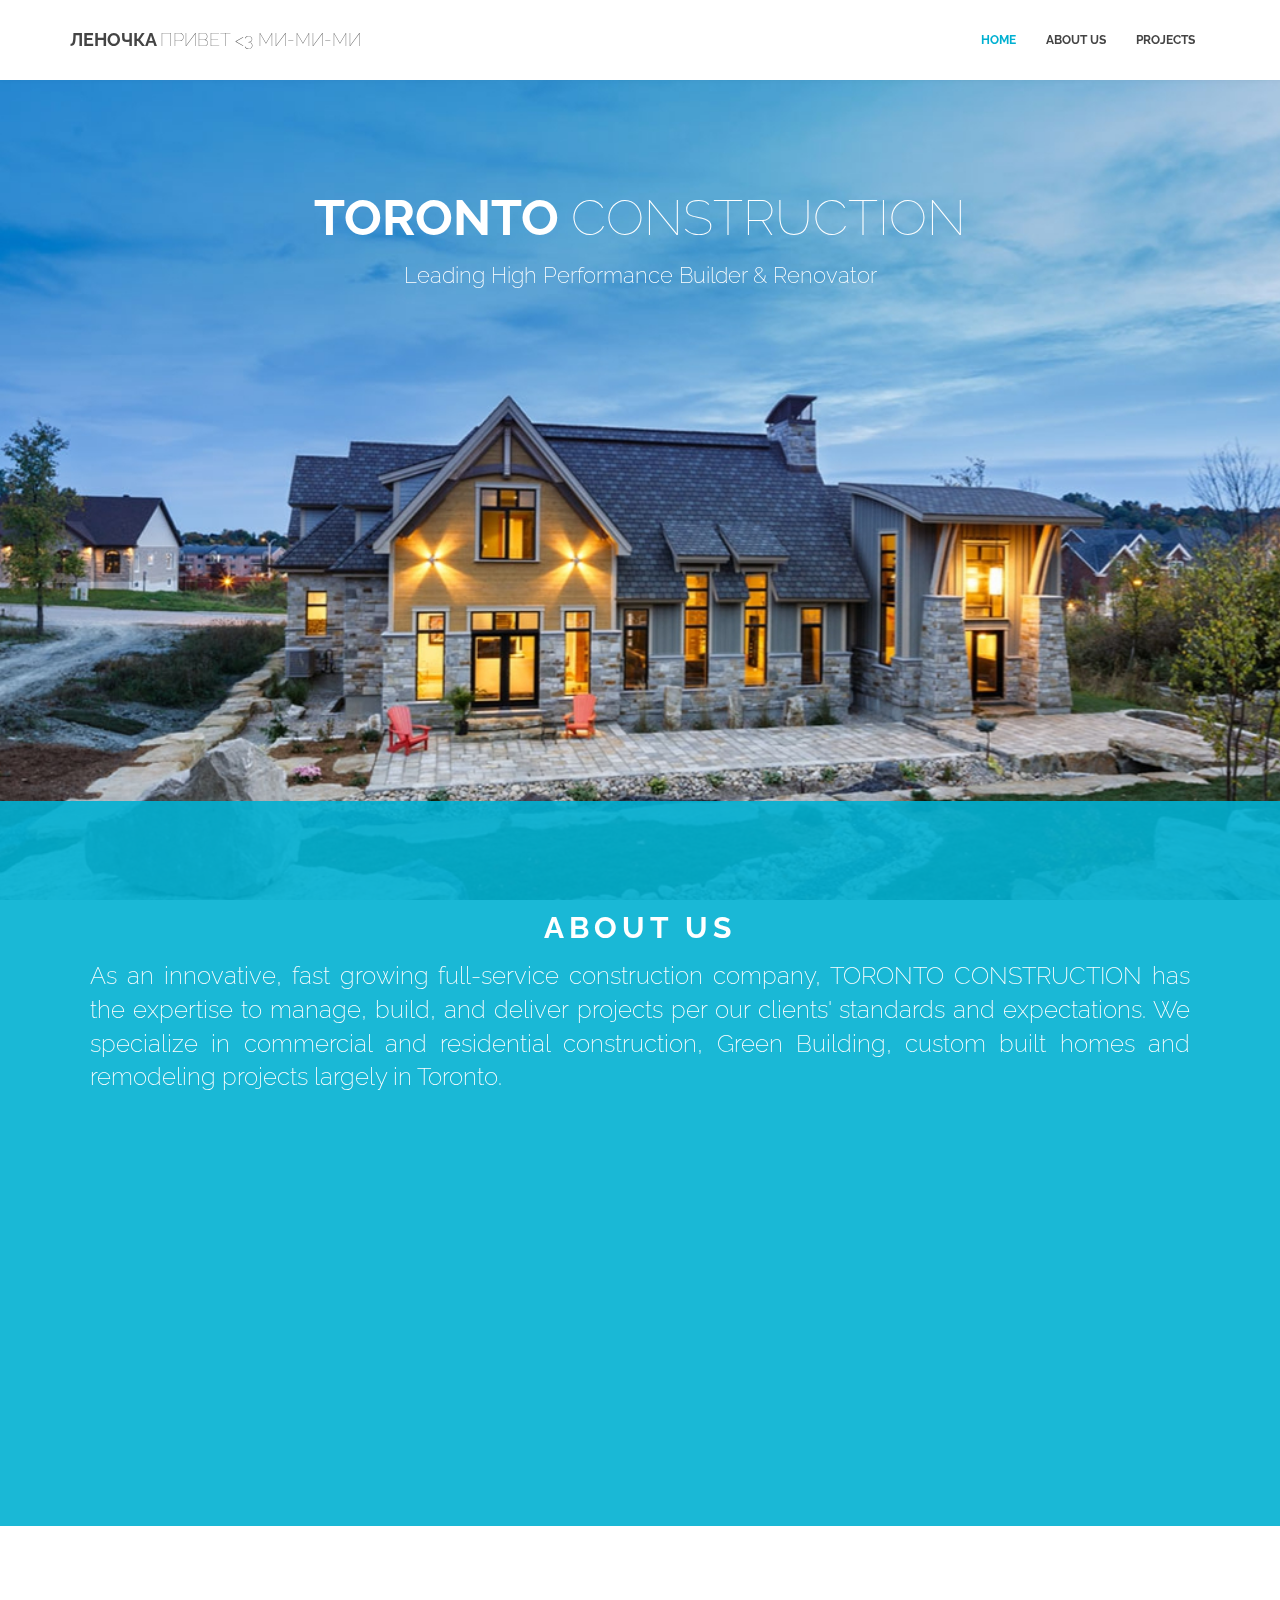
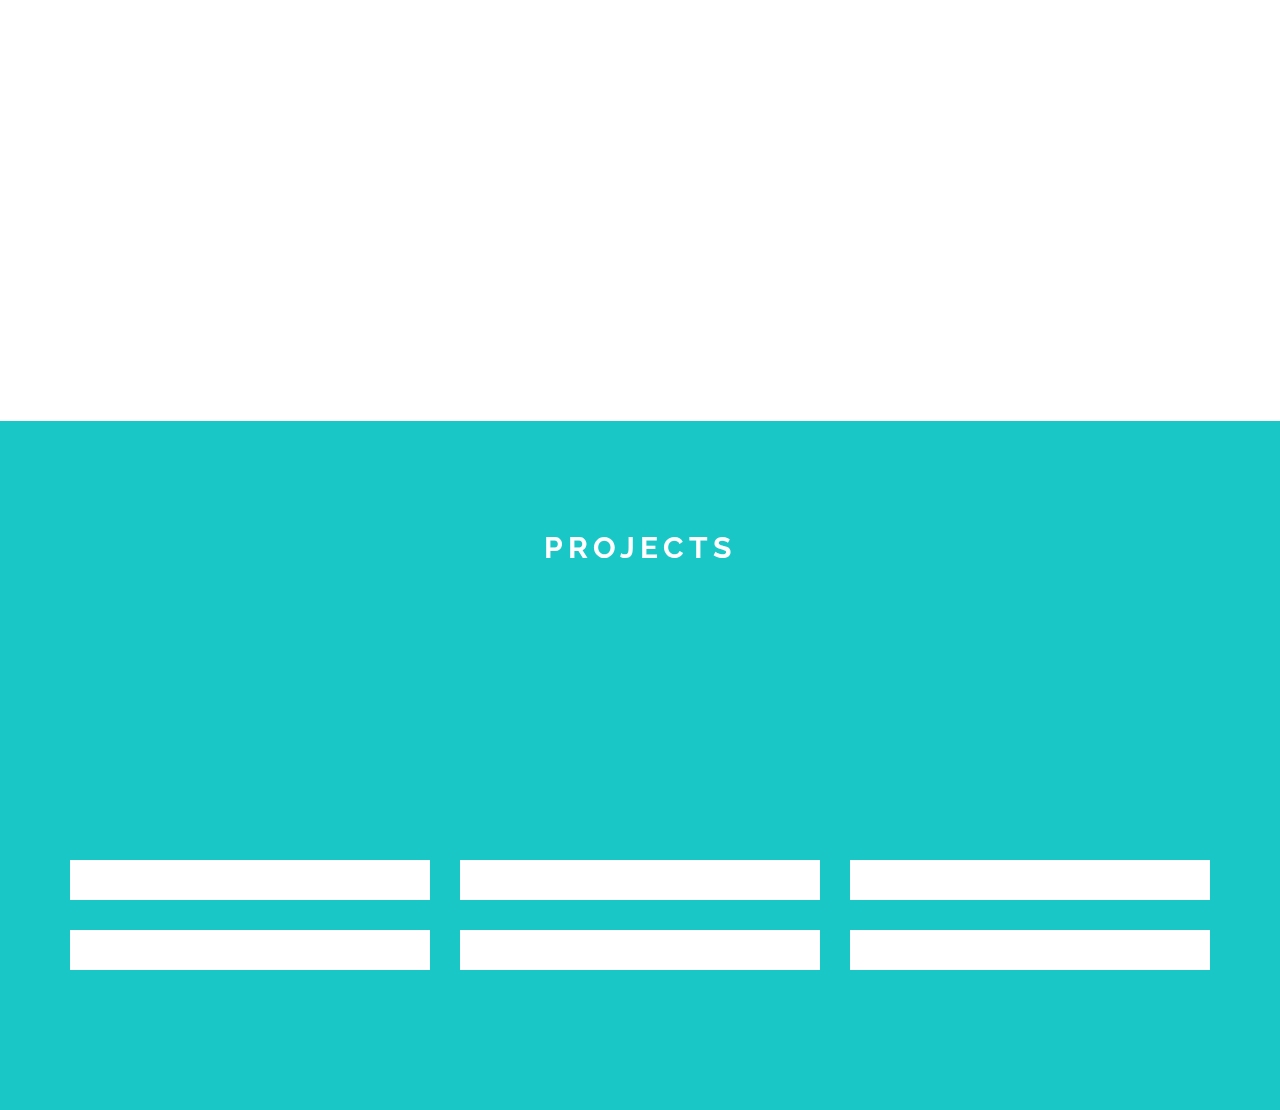
==== commit 9a23b275: "1" ====
--- a/public/index.html
+++ b/public/index.html
@@ -39,7 +39,7 @@
 <header id="header" class="navbar navbar-inverse navbar-fixed-top" role="banner">
   <div class="container">
 	  <div class="navbar-header">
-  		<a href="#home" class="navbar-brand">TORONTO <span class="lighter">CONSTRUCTION</span></a>
+  		<a href="#home" class="navbar-brand">Леночка <span class="lighter"> привет <3 ми-ми-ми </span></a>
 	  </div>
 
 	<nav class="collapse navbar-collapse bs-navbar-collapse navbar-right" role="navigation">
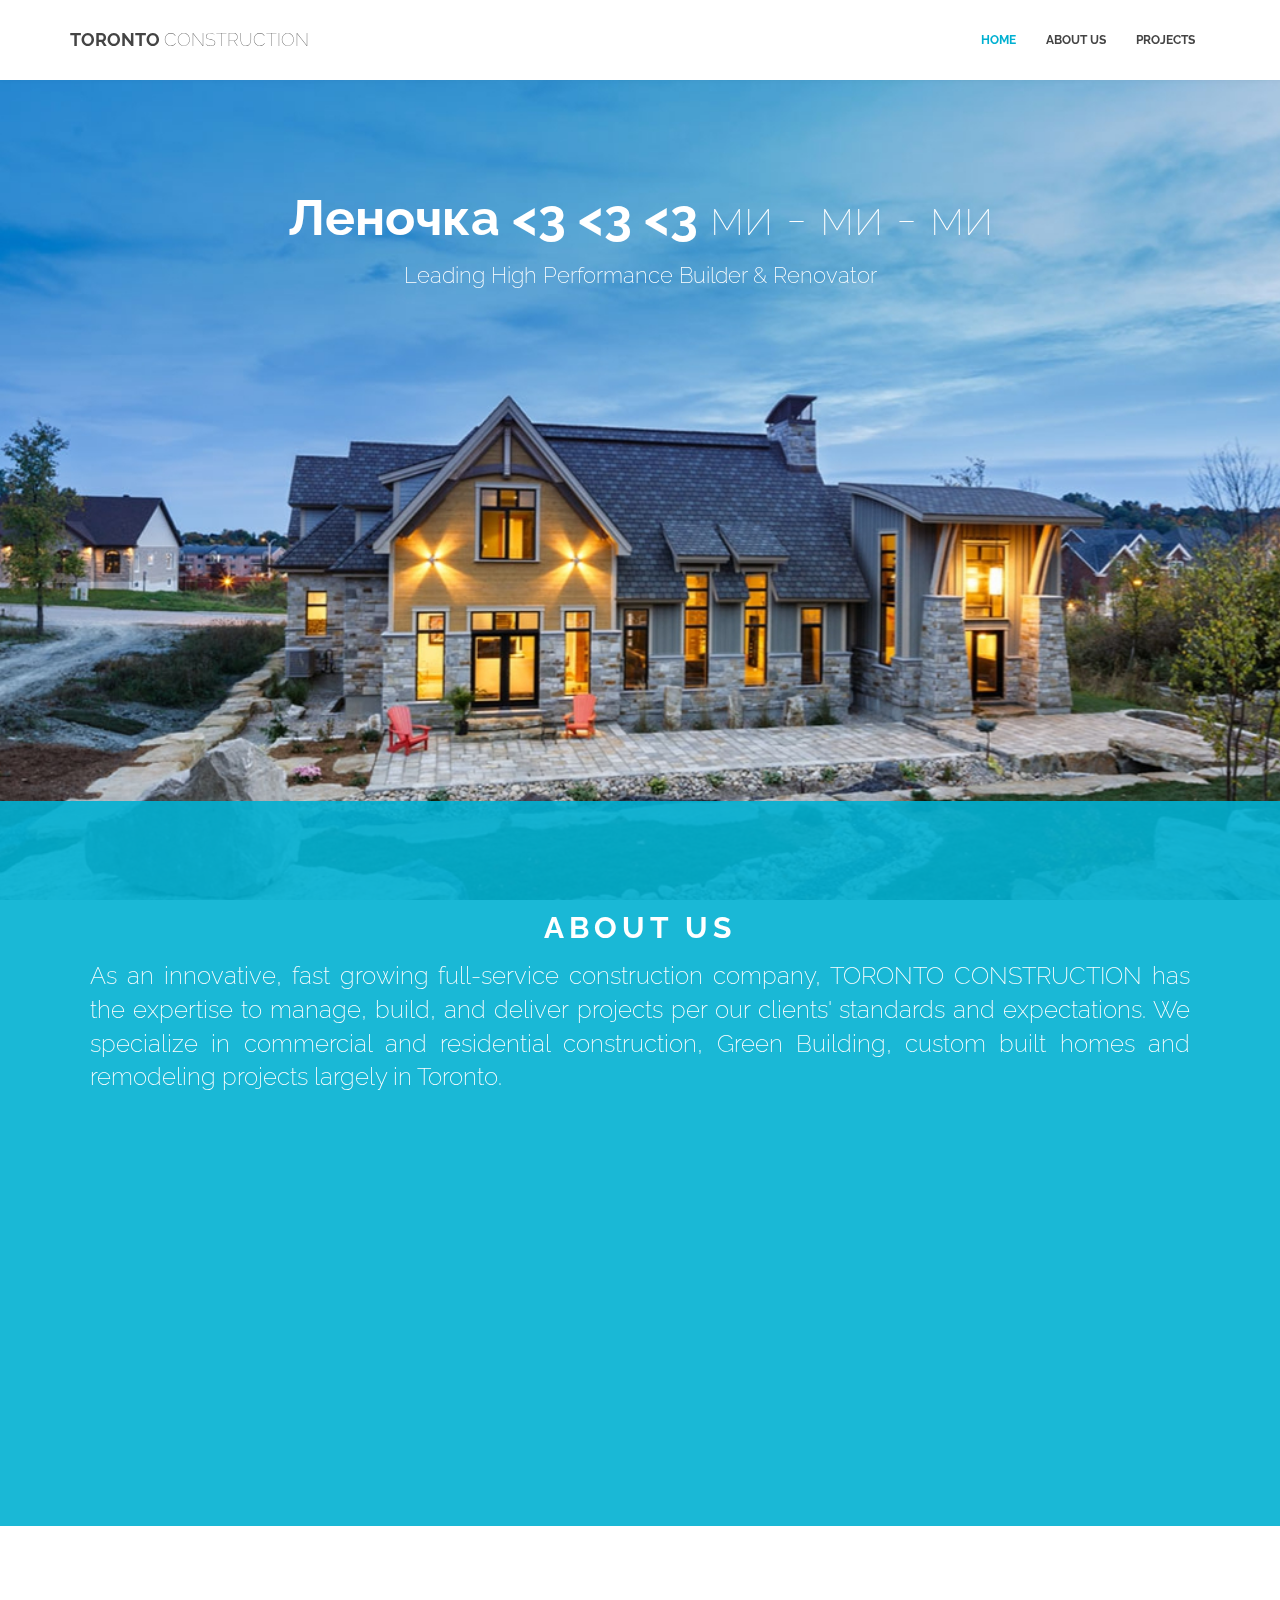
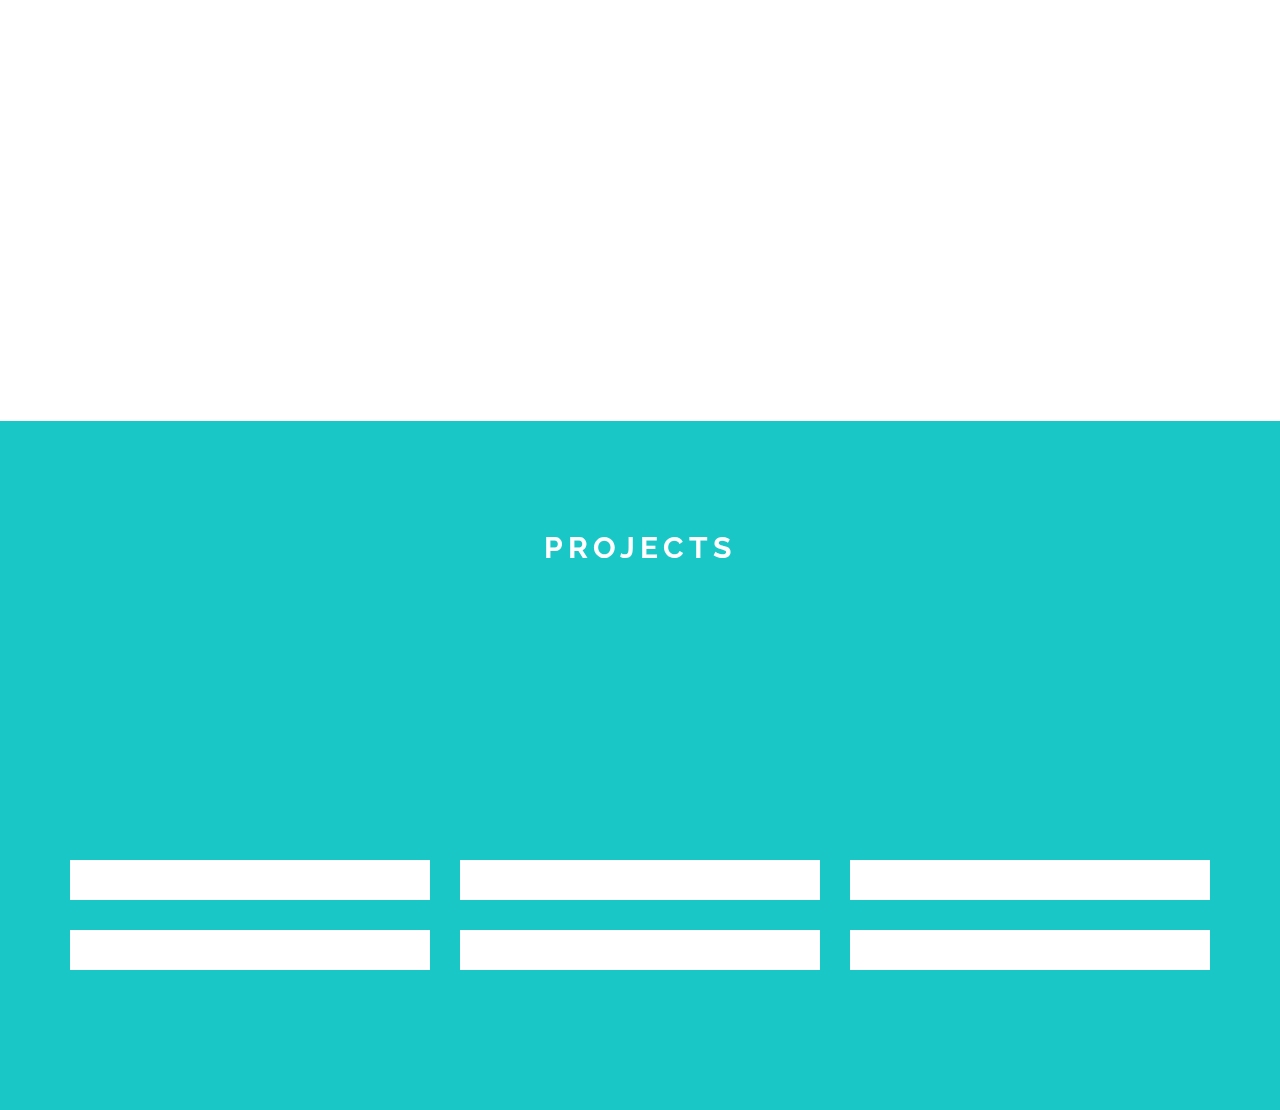
==== commit 5397acb8: "2" ====
--- a/public/index.html
+++ b/public/index.html
@@ -39,8 +39,9 @@
 <header id="header" class="navbar navbar-inverse navbar-fixed-top" role="banner">
   <div class="container">
 	  <div class="navbar-header">
-  		<a href="#home" class="navbar-brand">Леночка <span class="lighter"> привет <3 ми-ми-ми </span></a>
+  		<a href="#home" class="navbar-brand">TORONTO <span class="lighter">CONSTRUCTION</span></a>
 	  </div>
+
 
 	<nav class="collapse navbar-collapse bs-navbar-collapse navbar-right" role="navigation">
 	<ul class="nav navbar-nav">
@@ -74,7 +75,7 @@
 	<div class="row">
 		<div class="row align-items-center">
 			<div class="hometext">
-				<h1 class="wow bounceInDown" data-wow-duration="1s" data-wow-delay="0.1s">TORONTO <span class="lighter">CONSTRUCTION</span></h1>
+				<h1 class="wow bounceInDown" data-wow-duration="1s" data-wow-delay="0.1s">Леночка <3 <3 <3 <span class="lighter">ми - ми - ми</span></h1>
 				<p class="lead wow zoomIn" data-wow-duration="2s" data-wow-delay="0.5s">
 					Leading High Performance Builder & Renovator
 				</p>
@@ -550,4 +551,4 @@
 <script src="assets/js/common.js"></script>
 </body>
 
-</html>
+</html>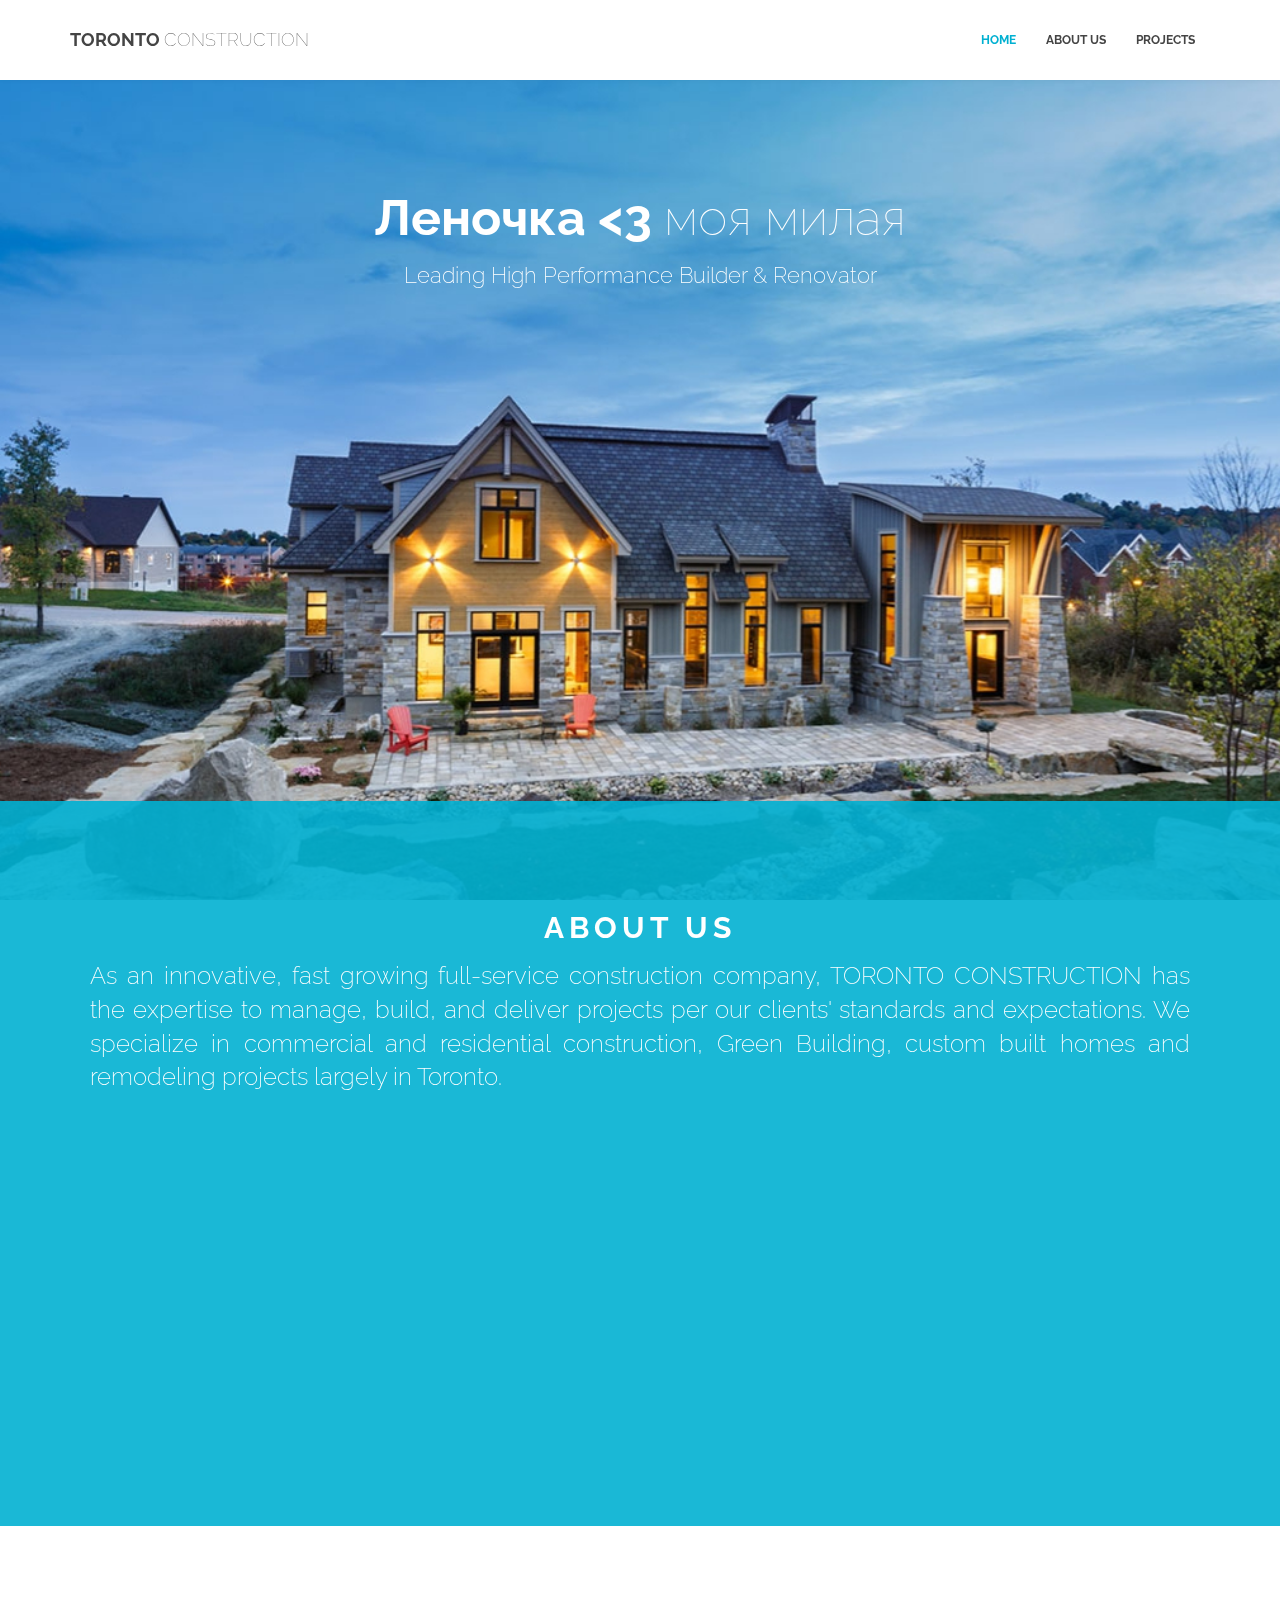
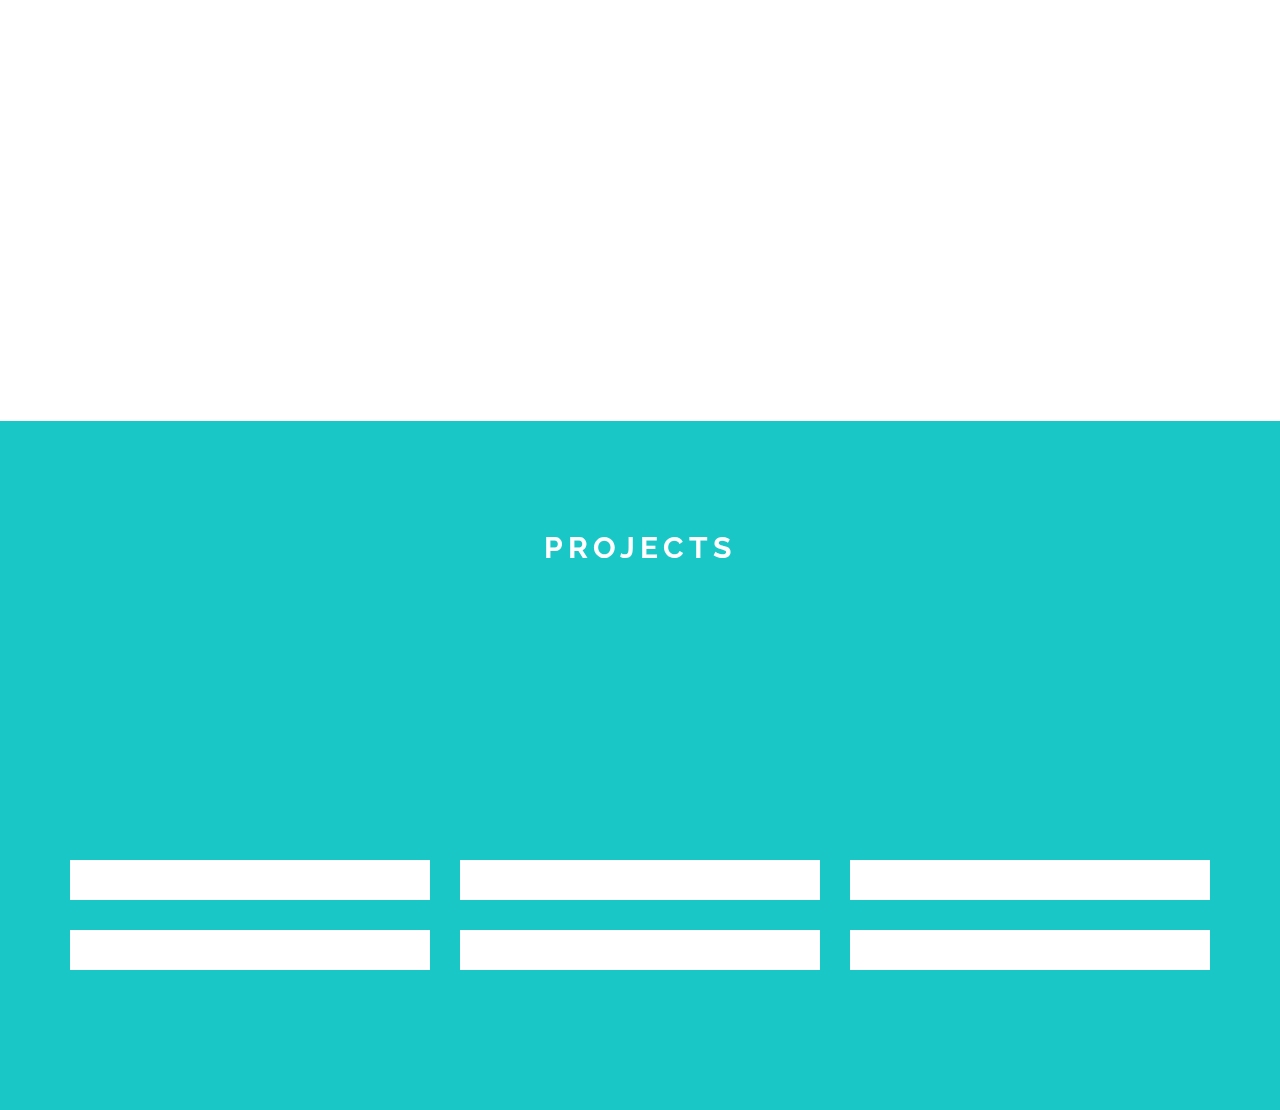
==== commit 721f6b09: "2" ====
--- a/public/index.html
+++ b/public/index.html
@@ -75,7 +75,7 @@
 	<div class="row">
 		<div class="row align-items-center">
 			<div class="hometext">
-				<h1 class="wow bounceInDown" data-wow-duration="1s" data-wow-delay="0.1s">Леночка <3 <3 <3 <span class="lighter">ми - ми - ми</span></h1>
+				<h1 class="wow bounceInDown" data-wow-duration="1s" data-wow-delay="0.1s">Леночка <3 <span class="lighter"> моя милая</span></h1>
 				<p class="lead wow zoomIn" data-wow-duration="2s" data-wow-delay="0.5s">
 					Leading High Performance Builder & Renovator
 				</p>
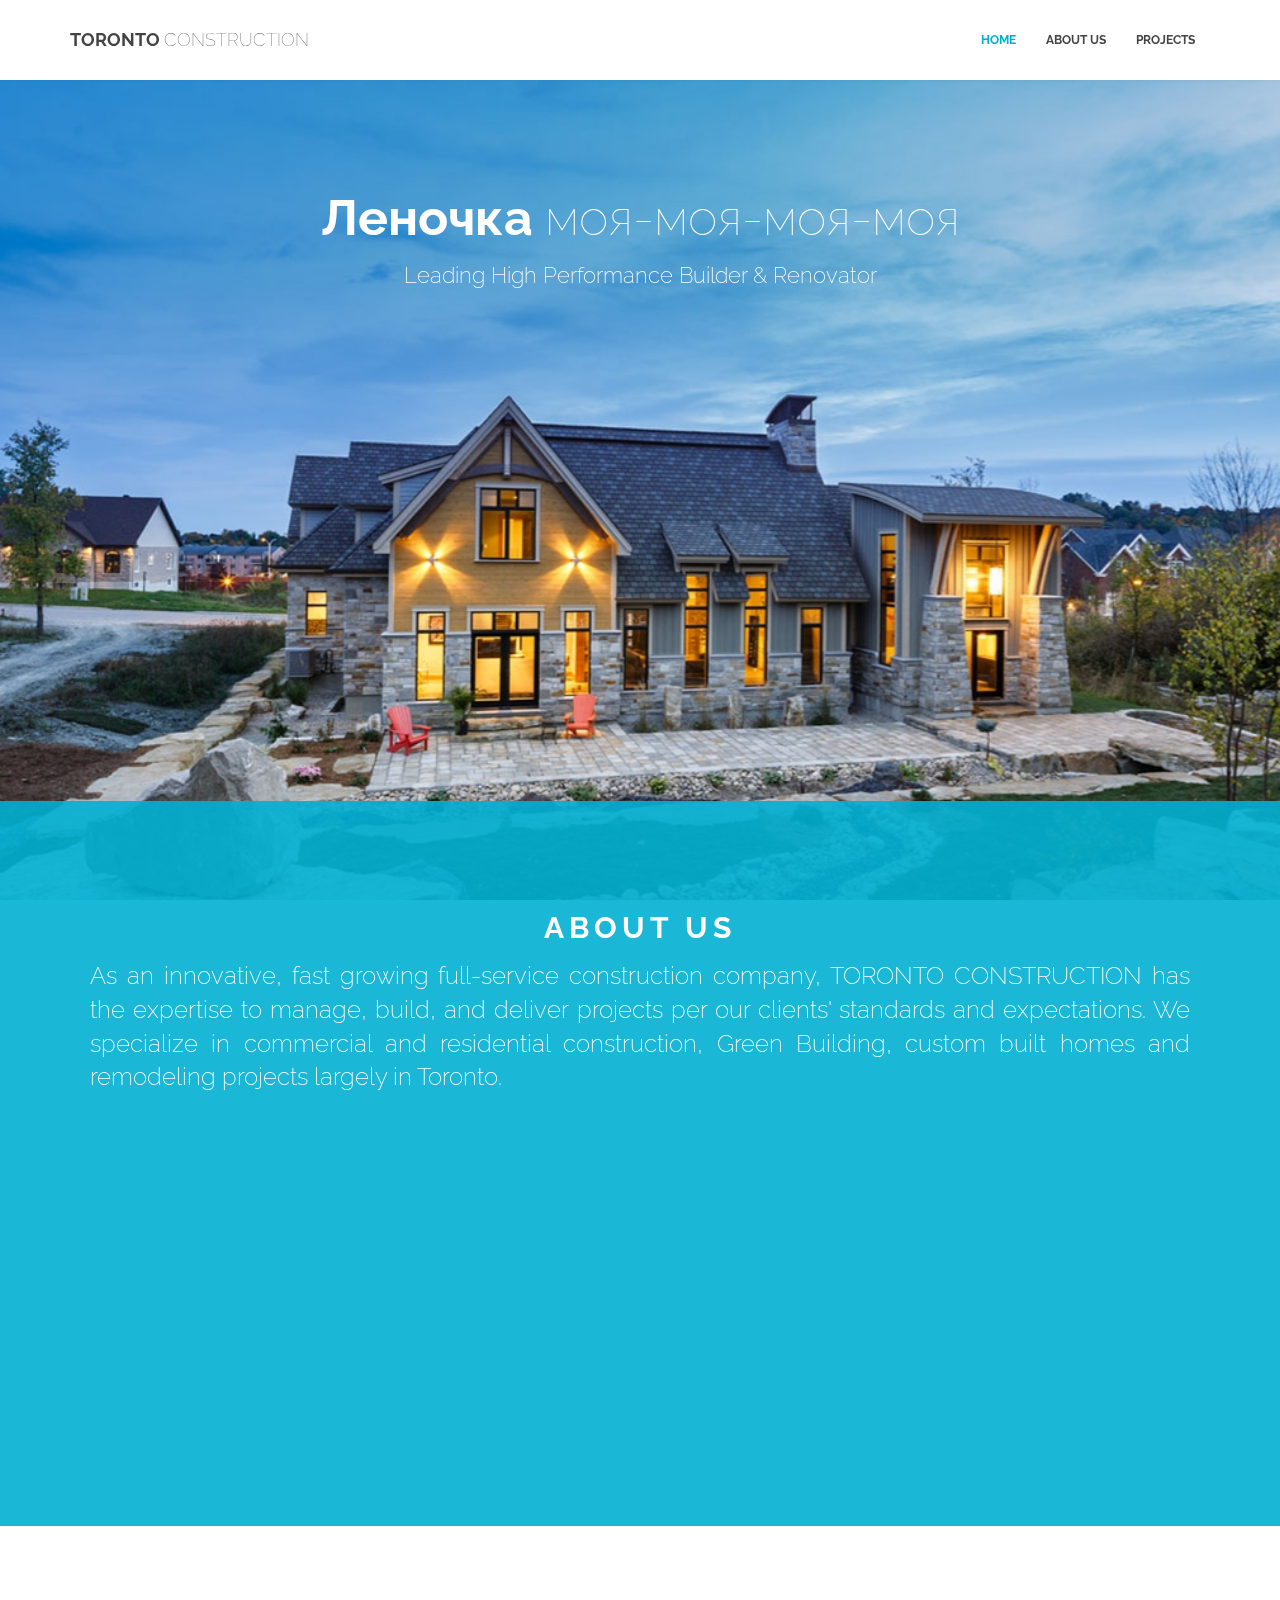
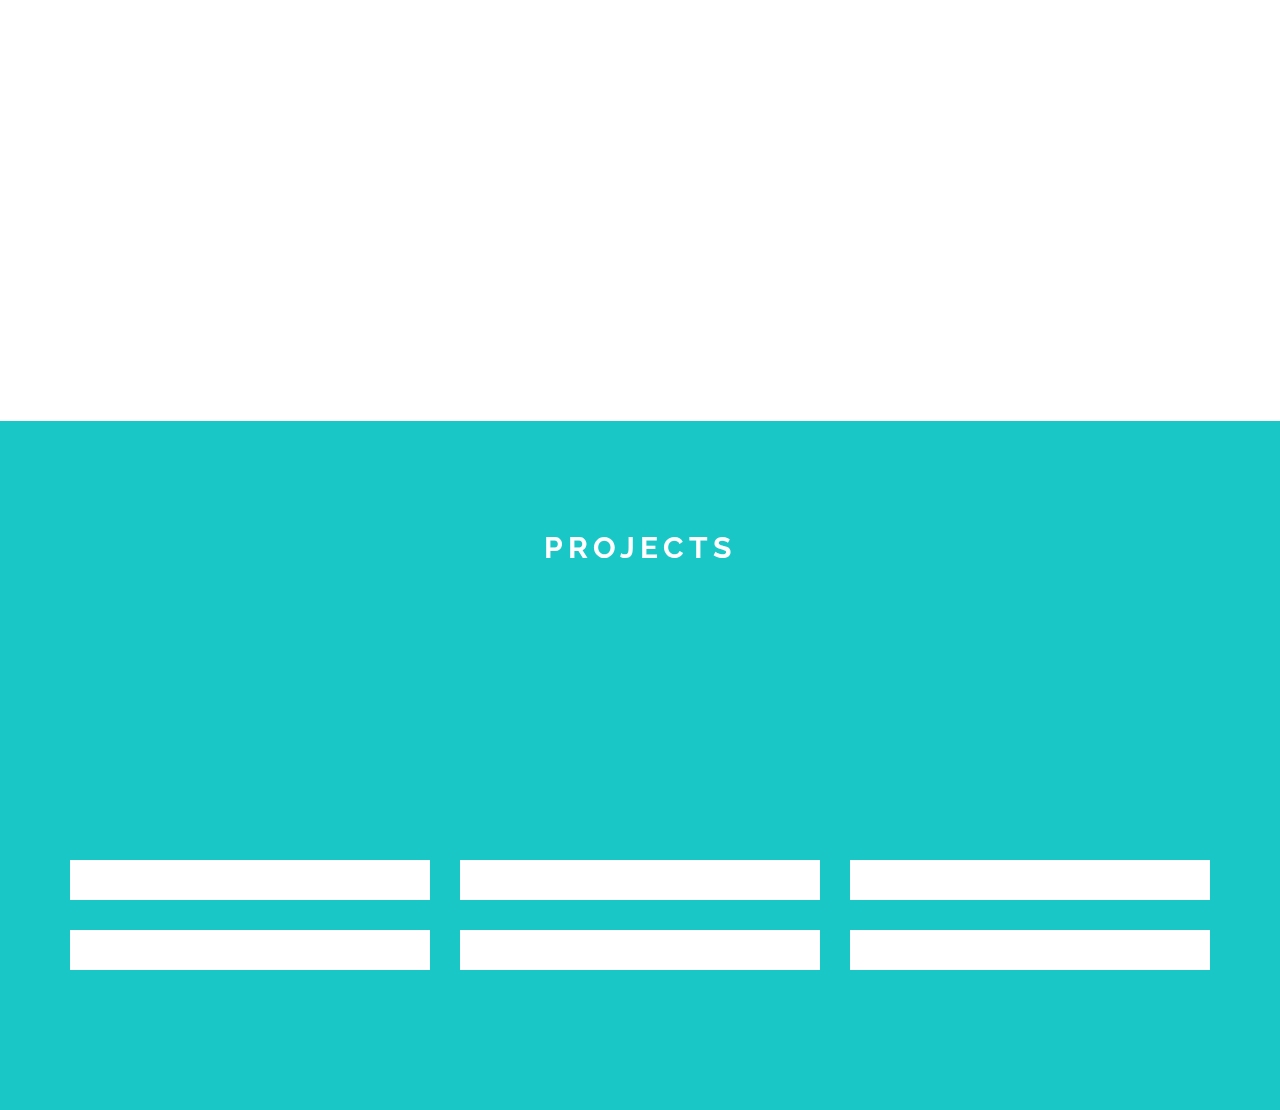
==== commit 340429b6: "7" ====
--- a/public/index.html
+++ b/public/index.html
@@ -75,7 +75,7 @@
 	<div class="row">
 		<div class="row align-items-center">
 			<div class="hometext">
-				<h1 class="wow bounceInDown" data-wow-duration="1s" data-wow-delay="0.1s">Леночка <3 <span class="lighter"> моя милая</span></h1>
+				<h1 class="wow bounceInDown" data-wow-duration="1s" data-wow-delay="0.1s">Леночка <span class="lighter"> моя-моя-моя-моя</span></h1>
 				<p class="lead wow zoomIn" data-wow-duration="2s" data-wow-delay="0.5s">
 					Leading High Performance Builder & Renovator
 				</p>
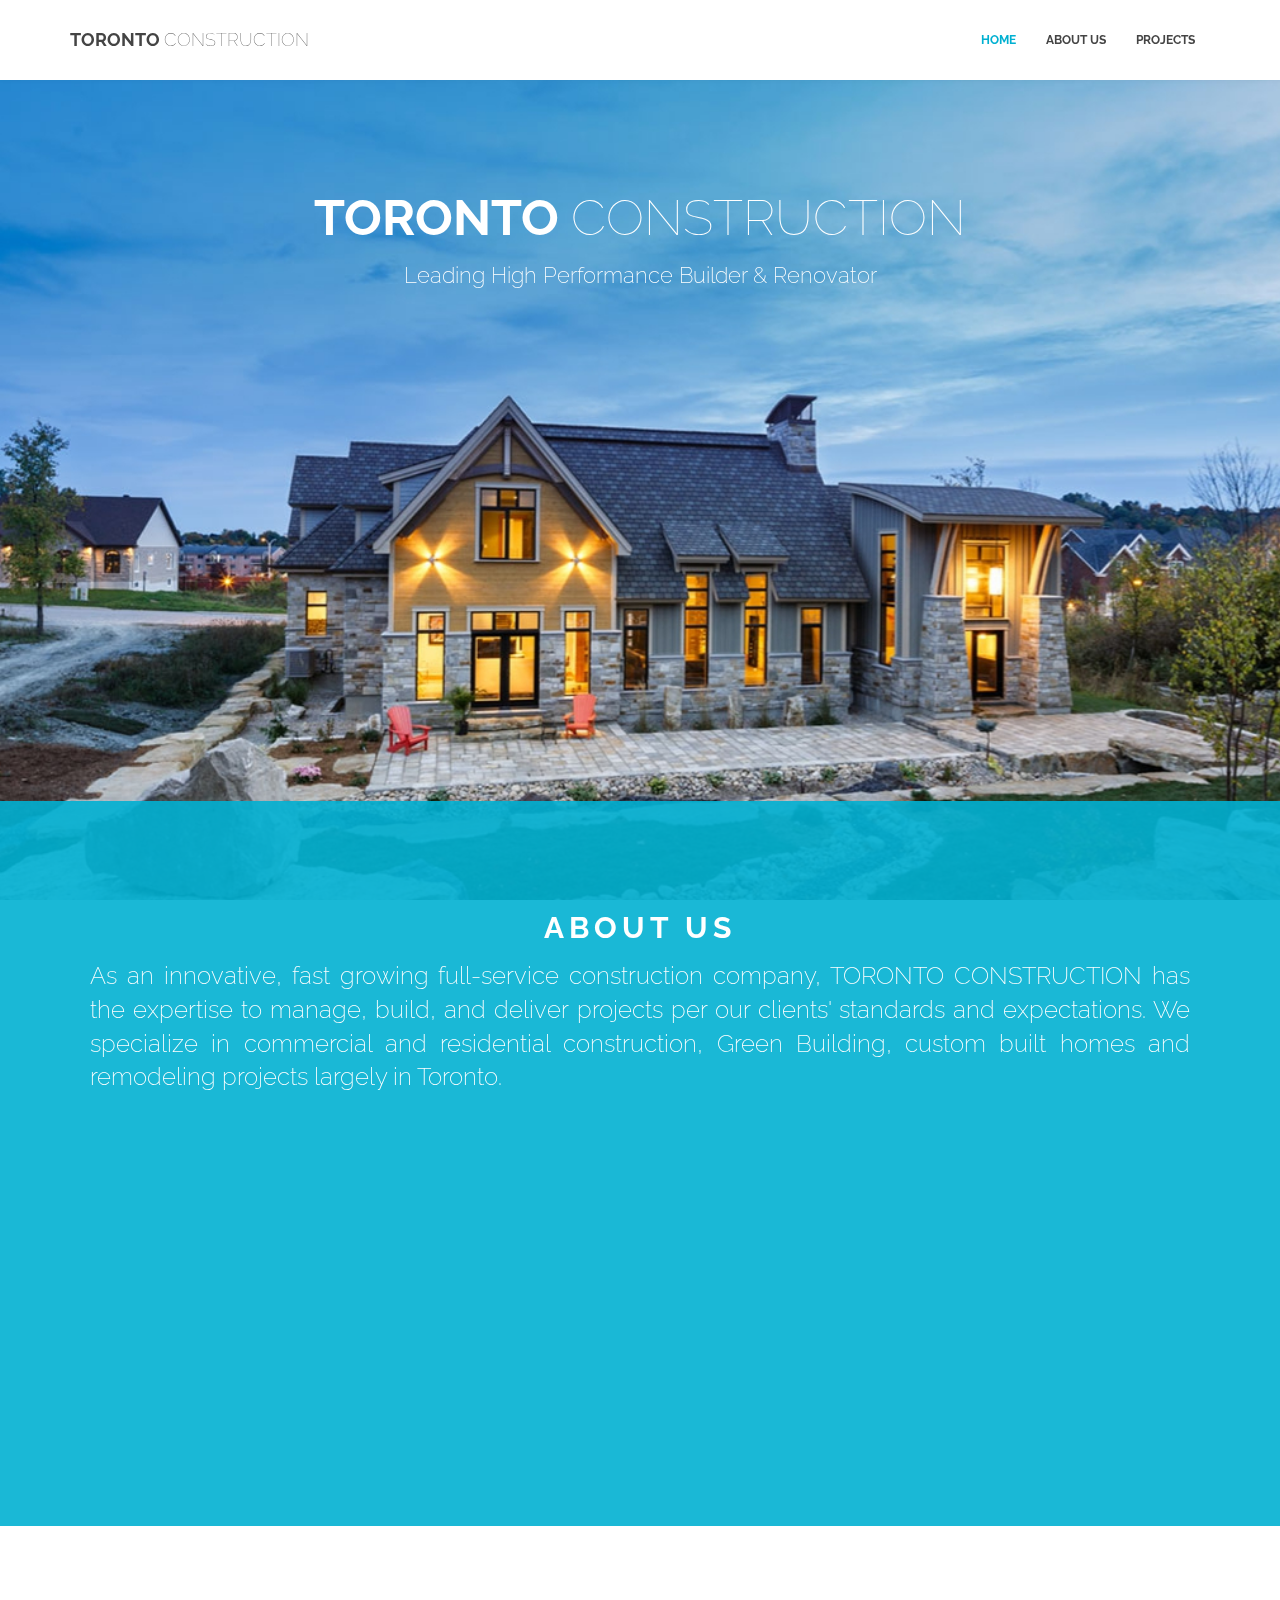
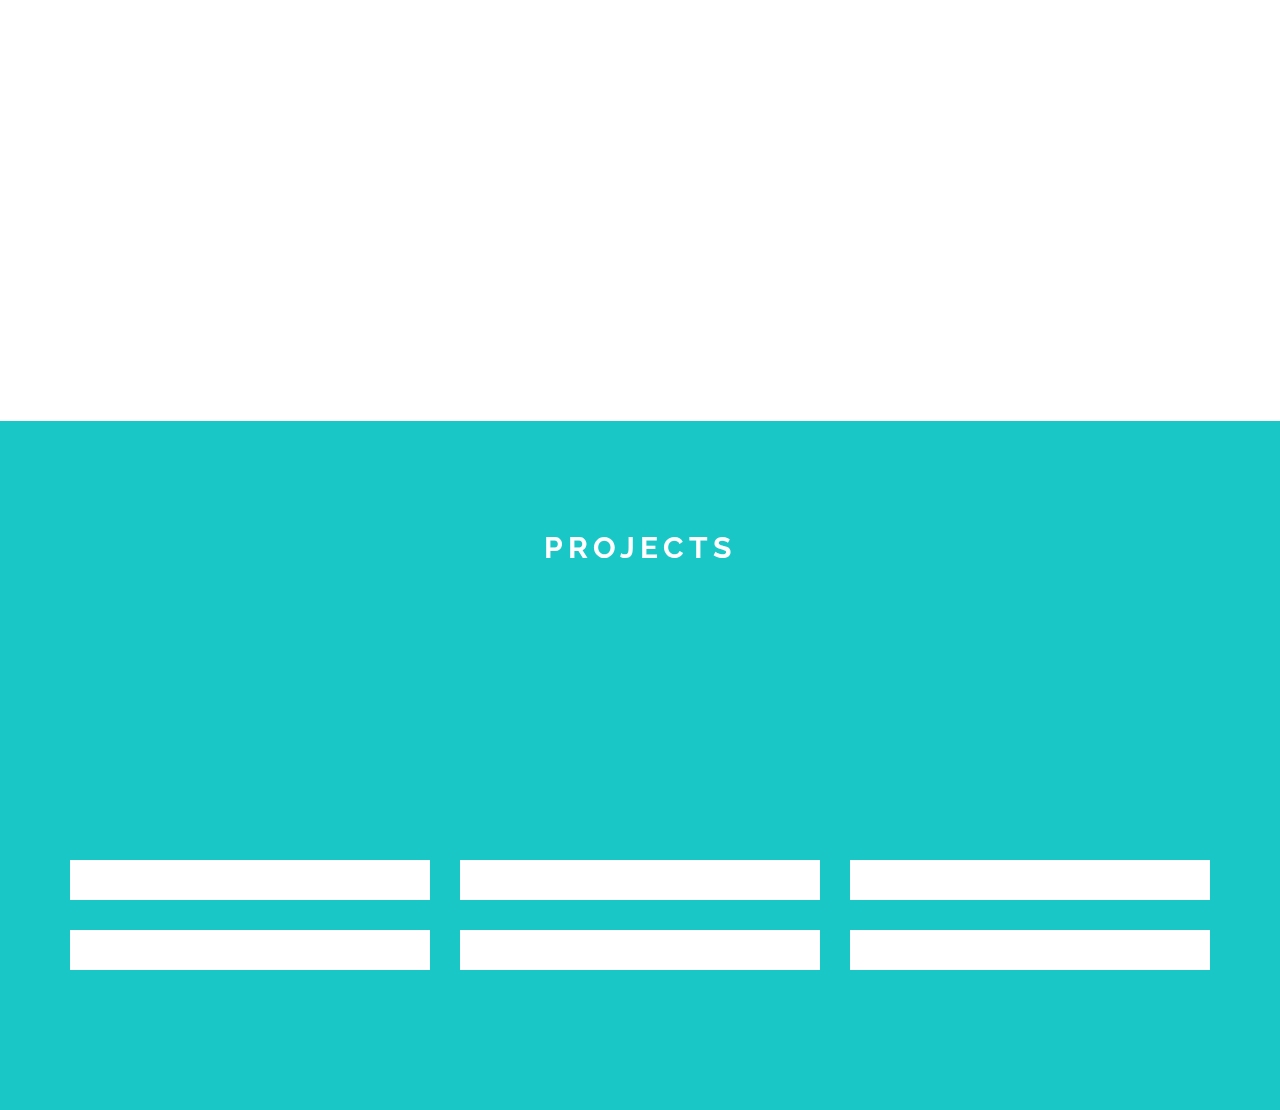
==== commit 92c299e7: "й" ====
--- a/public/index.html
+++ b/public/index.html
@@ -75,7 +75,7 @@
 	<div class="row">
 		<div class="row align-items-center">
 			<div class="hometext">
-				<h1 class="wow bounceInDown" data-wow-duration="1s" data-wow-delay="0.1s">Леночка <span class="lighter"> моя-моя-моя-моя</span></h1>
+				<h1 class="wow bounceInDown" data-wow-duration="1s" data-wow-delay="0.1s">TORONTO <span class="lighter">CONSTRUCTION</span></h1>
 				<p class="lead wow zoomIn" data-wow-duration="2s" data-wow-delay="0.5s">
 					Leading High Performance Builder & Renovator
 				</p>
